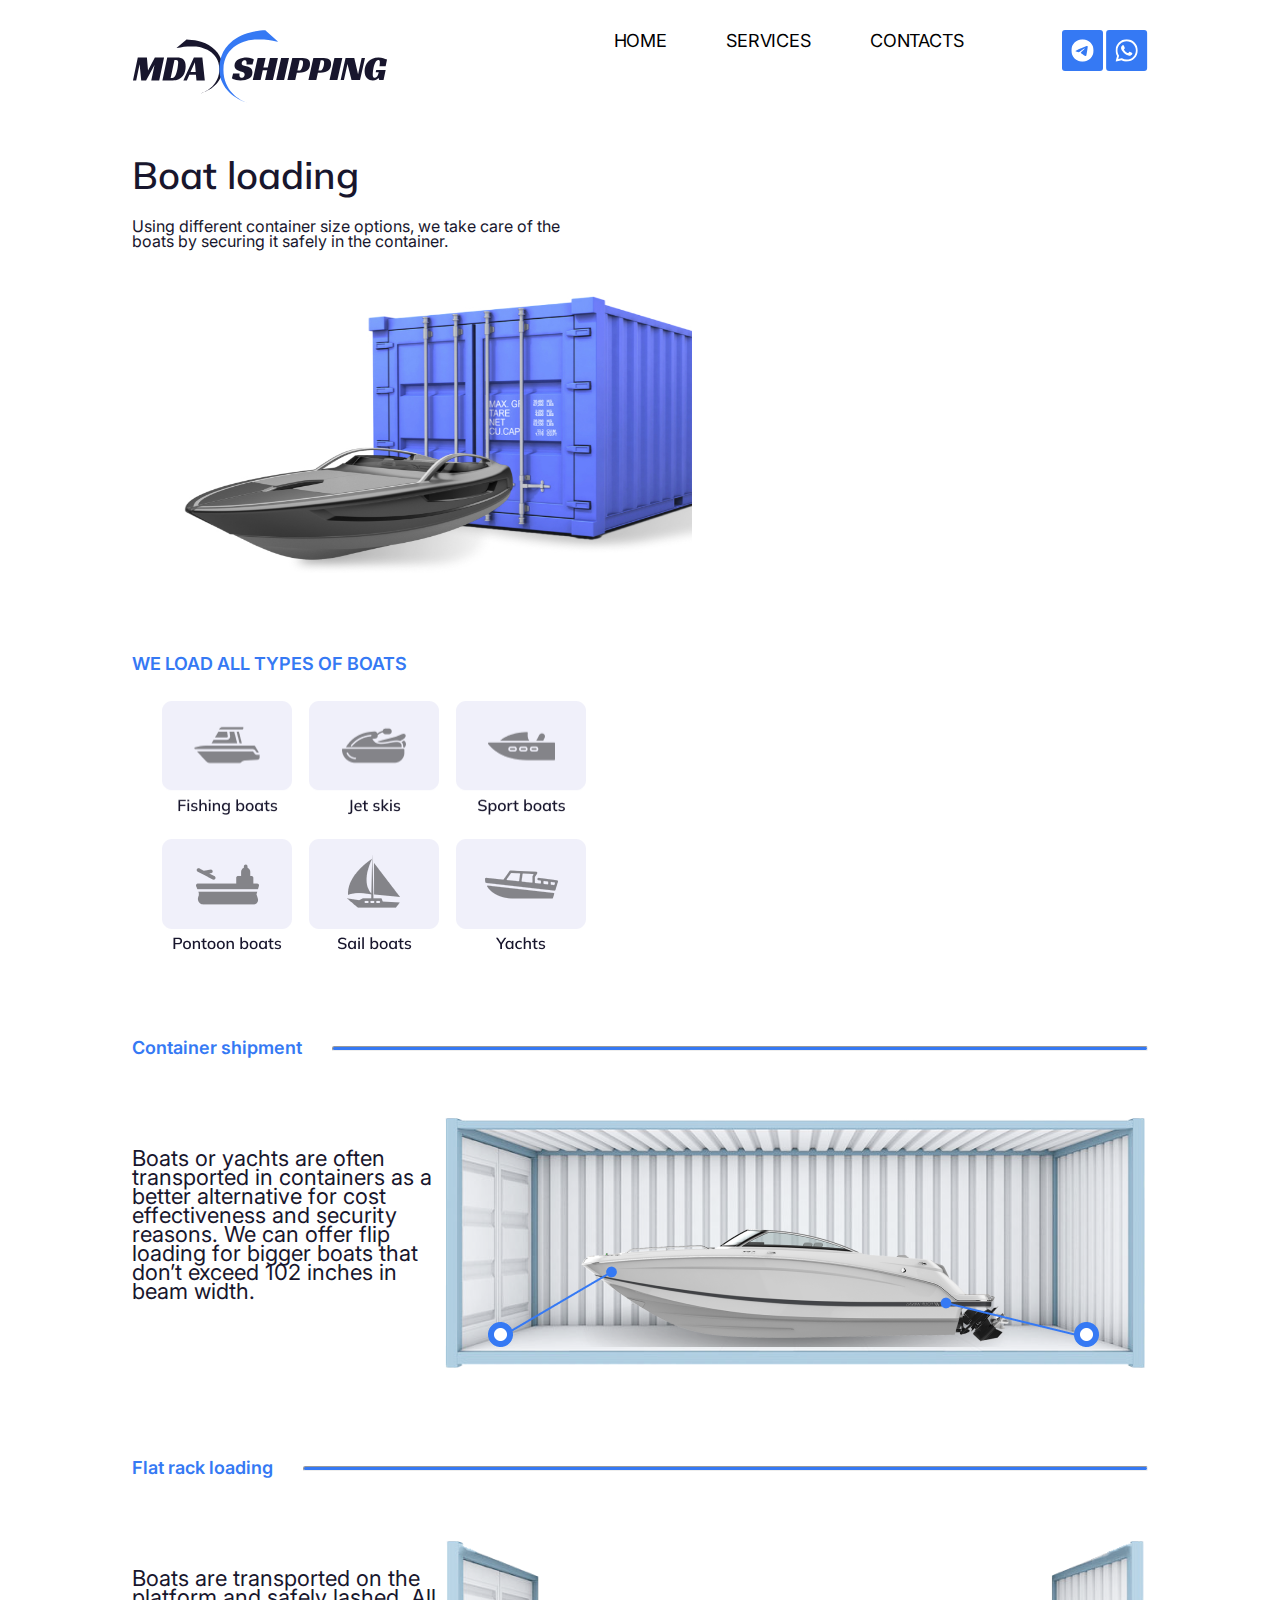
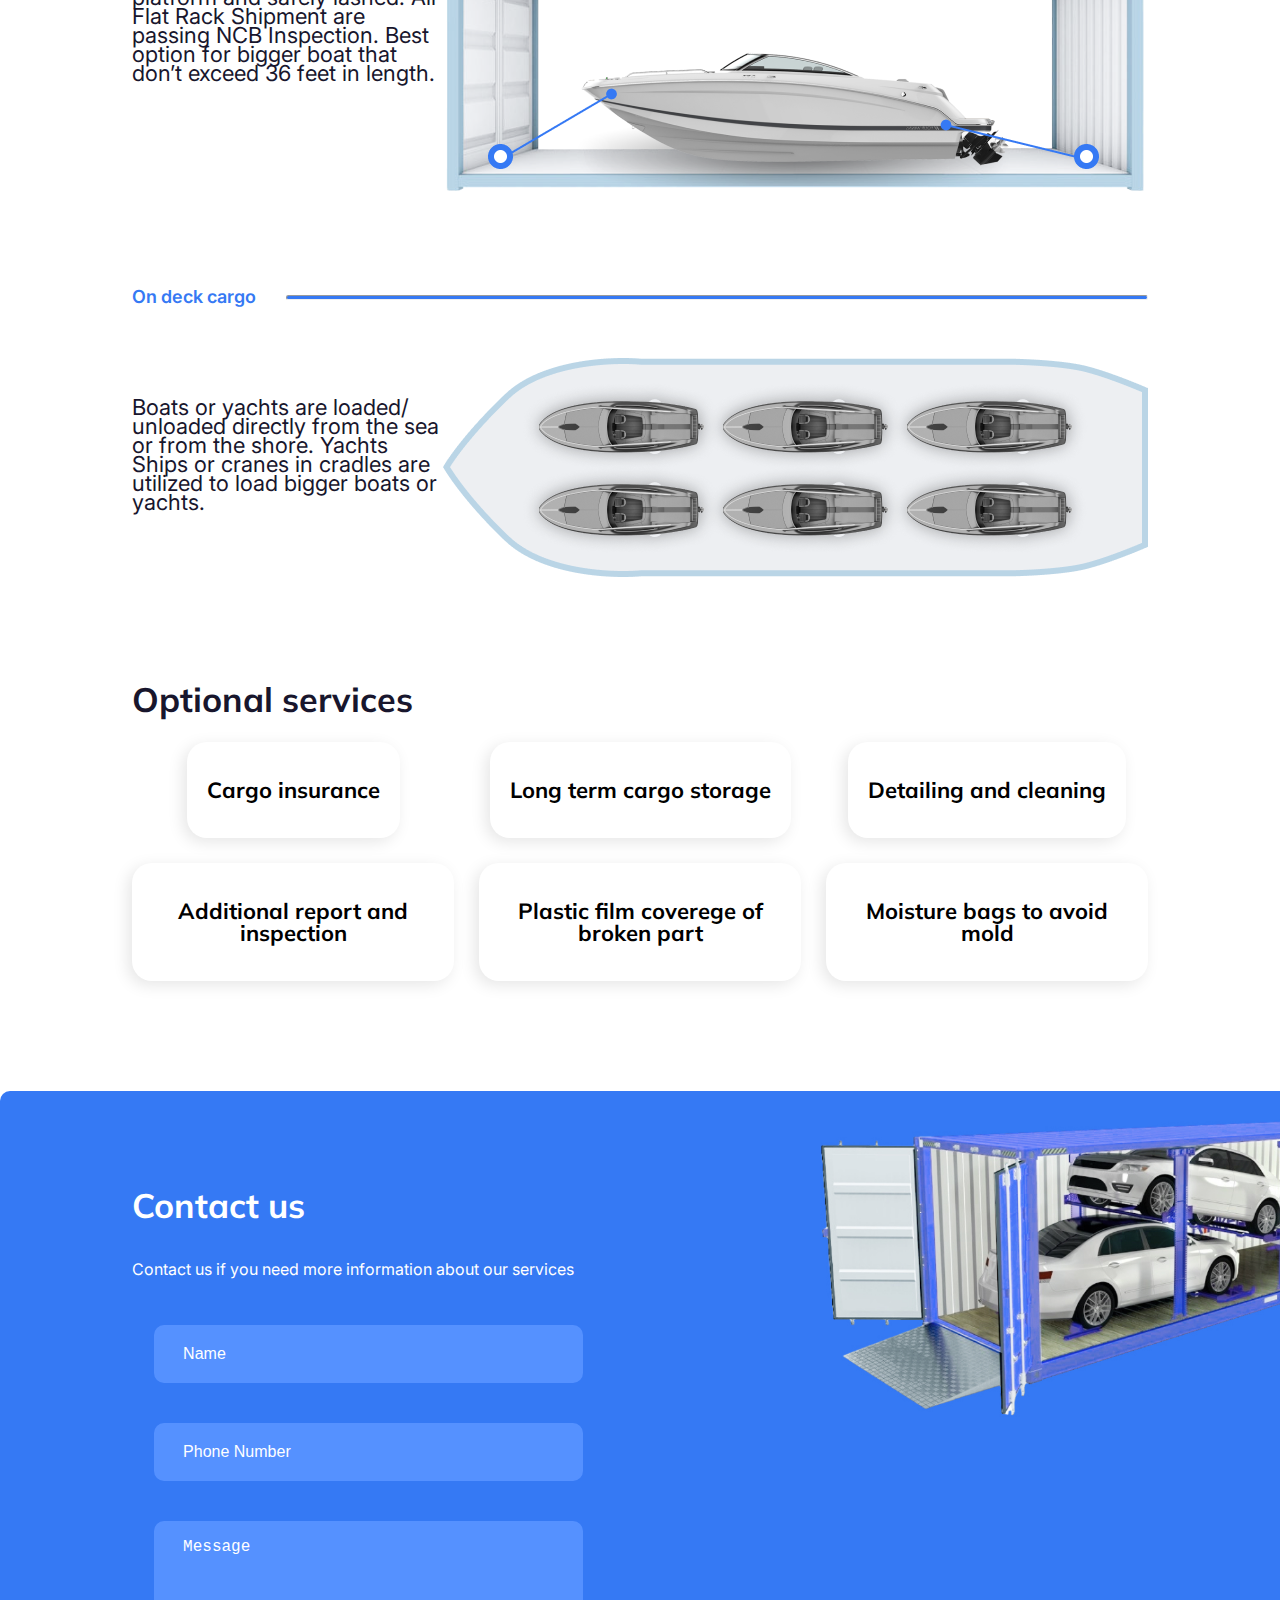
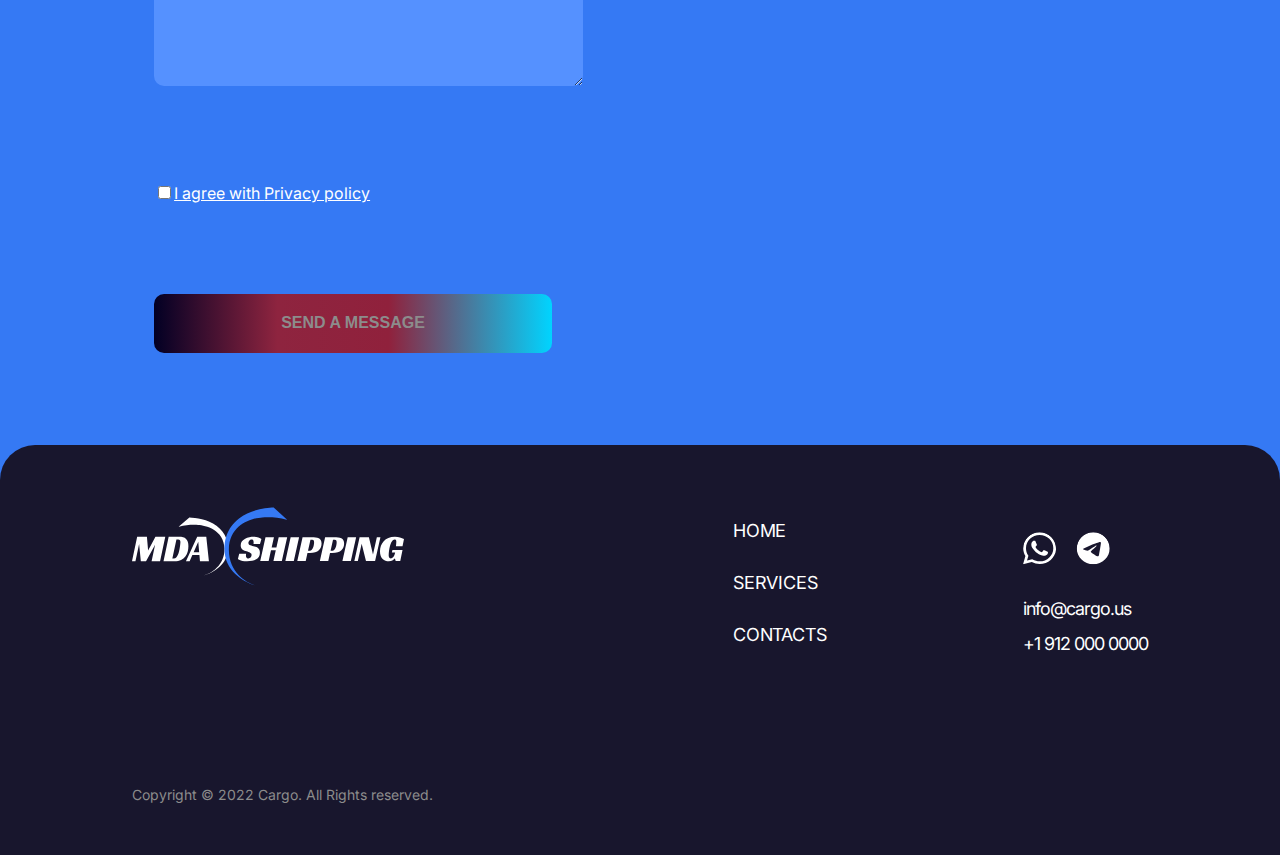
==== index.html @ 4580b0a4 "format added" ====
<!DOCTYPE html>
<html lang="en">
  <head>
    <meta charset="UTF-8" />
    <meta http-equiv="X-UA-Compatible" content="IE=edge" />
    <meta name="viewport" content="width=device-width, initial-scale=1.0" />
    <link rel="stylesheet" href="css/reseter.css" />
    <link rel="stylesheet" href="css/style.css" />
    <link rel="preconnect" href="https://fonts.googleapis.com" />
    <link rel="preconnect" href="https://fonts.gstatic.com" crossorigin />
    <link
      href="https://fonts.googleapis.com/css2?family=Inter:wght@400;500;700&family=Mulish:wght@600;700&display=swap"
      rel="stylesheet"
    />
    <title>Макет</title>
  </head>
  <body>
    <header class="headerclass">
      <div class="header-div-class">
        <a href="/"
          ><img src="/srs/Group 198.svg" alt="" width="256" height="73.44"
        /></a>
      </div>
      <button class="menu-btn-class">
        <img src="/srs/Group 109.svg" alt="Menu" />
      </button>
      <div class="hideme">
        <nav class="nav-class">
          <ul class="ul-menu-class">
            <li><a href="" class="menu2-class">HOME</a></li>
            <li><a href="" class="menu2-class">SERVICES</a></li>
            <li><a href="" class="menu2-class">CONTACTS</a></li>
          </ul>
        </nav>
      </div>
      <div class="hideme">
        <a href=""><img class="wsa" src="/srs/Group 8.svg" alt="WhatsUp" /></a>
        <a href=""
          ><img class="telega" src="/srs/Group 9.svg" alt="Telegramm"
        /></a>
      </div>
    </header>
    <main>
      <section class="firstsection">
        <div class="bload-section">
          <h1 class="shead-class">Boat loading</h1>
          <p class="intro-class">
            Using different container size options, we take care of the boats by
            securing it safely in the container.
          </p>
          <div class="loaddiv">
            <div>
              <img
                class="img-garage-boat"
                src="/srs/Group 46.jpg"
                alt=""
                width="560"
                height="336"
              />
            </div>
            <h2 class="load-class">WE LOAD ALL TYPES OF BOATS</h2>
            <div>
              <ul class="lib-class">
                <li class="button-class">
                  <img
                    src="/srs/Group 231.png"
                    alt=""
                    width="130"
                    height="114"
                  />
                </li>
                <li class="button-class">
                  <img
                    src="/srs/Group 232.png"
                    alt=""
                    width="130"
                    height="114"
                  />
                </li>
                <li class="button-class">
                  <img
                    src="/srs/Group 233.png"
                    alt=""
                    width="130"
                    height="114"
                  />
                </li>
                <li class="button-class">
                  <img
                    src="/srs/Group 234.png"
                    alt=""
                    width="130"
                    height="114"
                  />
                </li>
                <li class="button-class">
                  <img
                    src="/srs/Group 235.png"
                    alt=""
                    width="130"
                    height="114"
                  />
                </li>
                <li class="button-class">
                  <img
                    src="/srs/Group 236.png"
                    alt=""
                    width="130"
                    height="114"
                  />
                </li>
              </ul>
            </div>
          </div>
        </div>
      </section>
      <section>
        <div class="threediv">
          <h2 class="border">Container shipment</h2>
          <hr class="container-shipment__line" />
        </div>

        <div class="section-img-rightborder-class">
          <p class="description-class">
            Boats or yachts are often transported in containers as a better
            alternative for cost effectiveness and security reasons. We can
            offer flip loading for bigger boats that don’t exceed 102 inches in
            beam width.
          </p>
          <img
            class="threeimg"
            src="/srs/Group 170.png"
            alt=""
            width="705"
            height="265"
          />
        </div>
      </section>
      <section>
        <div class="threediv">
          <h2 class="border">Flat rack loading</h2>
          <hr class="container-shipment__line" />
        </div>
        <div class="section-img-rightborder-class">
          <p class="description-class">
            Boats are transported on the platform and safely lashed. All Flat
            Rack Shipment are passing NCB Inspection. Best option for bigger
            boat that don’t exceed 36 feet in length.
          </p>
          <img
            class="threeimg"
            src="/srs/Group 169.png"
            alt=""
            width="705"
            height="265"
          />
        </div>
      </section>
      <section>
        <div class="threediv">
          <h2 class="border">On deck cargo</h2>
          <hr class="container-shipment__line" />
        </div>
        <div class="section-img-rightborder-class">
          <p class="description-class">
            Boats or yachts are loaded/ unloaded directly from the sea or from
            the shore. Yachts Ships or cranes in cradles are utilized to load
            bigger boats or yachts.
          </p>
          <img
            class="threeimg"
            src="/srs/Group 49.png"
            alt=""
            width="705"
            height="265"
          />
        </div>
      </section>
      <section>
        <h2 class="opser-class">Optional services</h2>
        <ul class="ul-op-class">
          <li class="opserel-class"><a href="">Cargo insurance</a></li>
          <li class="opserel-class"><a href="">Long term cargo storage</a></li>
          <li class="opserel-class"><a href="">Detailing and cleaning</a></li>
          <li class="opserel-class">
            <a href="">Additional report and inspection</a>
          </li>
          <li class="opserel-class">
            <a href="">Plastic film coverege of broken part</a>
          </li>
          <li class="opserel-class">
            <a href="">Moisture bags to avoid mold</a>
          </li>
        </ul>
      </section>
      <section class="pre-footer-section-class">
        <div class="prefooter-div">
          <div class="prefooter2div">
            <h2 class="contact-class">Contact us</h2>
            <p class="contacttext2-class">
              Contact us if you need more information about our services
            </p>
            <form class="formclass" action="">
              <label class="labelclass"
                ><input
                  class="contacttext-class"
                  type="text"
                  placeholder="Name"
              /></label>
              <label class="labelclass"
                ><input
                  type="text"
                  placeholder="Phone Number"
                  class="contacttext-class"
              /></label>
              <label class="labelclass">
                <textarea
                  cols="30"
                  rows="10"
                  placeholder="Message"
                  class="contacttext-class"
                ></textarea>
              </label>
              <label class="labelclass, contacttextpolicy-class"
                ><input type="checkbox" />I agree with
                <a href="">Privacy policy</a></label
              >
              <button class="labelclass, send-class">SEND A MESSAGE</button>
            </form>
          </div>

          <img
            class="img-prefooter"
            src="/srs/IQAAAgGv7eA-19201 4.jpg"
            alt=""
            width="785"
            height="520"
          />
        </div>
      </section>
    </main>
    <footer class="footer-background-class">
      <div class="footer-content">
        <a href=""
          ><img
            class="class-menu-footer"
            src="/srs/Group 201.svg"
            alt="MDA SHIPPING"
        /></a>
        <div class="footer-subcontent">
          <nav class="nav-footer">
            <ul>
              <li class="li-footer-class">
                <a href="" class="menu-class">HOME</a>
              </li>
              <li class="li-footer-class">
                <a href="" class="menu-class">SERVICES</a>
              </li>
              <li class="li-footer-class">
                <a href="" class="menu-class">CONTACTS</a>
              </li>
            </ul>
          </nav>
          <div class="footer-social">
            <ul class="ul1-footer-class">
              <li>
                <a href=""
                  ><img src="/srs/whatsapp (3) 3.svg" alt="WhatsUp"
                /></a>
              </li>
              <li class="li-social">
                <a href=""
                  ><img src="/srs/telegram (2) 3.svg" alt="Telegramm"
                /></a>
              </li>
            </ul>

            <ul>
              <li class="li2-footer-class">
                <a href="" class="footer-text-class">info@cargo.us</a>
              </li>
              <li><a href="" class="footer-text-class">+1 912 000 0000</a></li>
            </ul>
          </div>
        </div>
      </div>
      <p class="copyright-class">
        Copyright © 2022 Cargo. All Rights reserved.
      </p>
    </footer>
  </body>
</html>
<!-- style=""  различные св-ва (например цвет) <style> </style>, подключение ресурса <link rel="" href"style.css"-->
---- css/reseter.css ----
html, body, div, span, applet, object, iframe,
h1, h2, h3, h4, h5, h6, p, blockquote, pre,
a, abbr, acronym, address, big, cite, code,
del, dfn, em, img, ins, kbd, q, s, samp,
small, strike, strong, sub, sup, tt, var,
b, u, i, center,
dl, dt, dd, ol, ul, li,
fieldset, form, label, legend,
table, caption, tbody, tfoot, thead, tr, th, td,
article, aside, canvas, details, embed, 
figure, figcaption, footer, header, hgroup, 
menu, nav, output, ruby, section, summary,
time, mark, audio, video {
	margin: 0;
	padding: 0;
	border: 0;
	font-size: 100%;
	font: inherit;
	vertical-align: baseline;
}
/* HTML5 display-role reset for older browsers */
article, aside, details, figcaption, figure, 
footer, header, hgroup, menu, nav, section {
	display: block;
}
body {
	line-height: 1;
}
ol, ul {
	list-style: none;
}
blockquote, q {
	quotes: none;
}
blockquote:before, blockquote:after,
q:before, q:after {
	content: '';
	content: none;
}
table {
	border-collapse: collapse;
	border-spacing: 0;
}
---- css/style.css ----
:root {
    font-size: 62.5%;
    font-family: 'Inter', sans-serif;
    --primary-color: #18162D;
    --secondary-color: #3579F4;
    --prefooter-color: #5591FF;
    --first-text-color: rgba(24, 22, 45, 0.9);
    --service-color: #000000;
    --copyright-color: rgba(255, 255, 255, 0.4);
    --footer-color: #FFFFFF;
    --message-color: #8C8C8C;
}

.loaddiv{
    display: grid;
}

.hideme{
    display: none;
}

.menu-btn-class{
    background-color: var(--footer-color);
    border: 0;
}

.labelclass{
    width: 90%;
    display: flex;
    flex-flow: column nowrap;
    justify-content: flex-start;
    align-items: flex-start;
    }

.wsa{
    display: none;
}

.telega{
    display:none;
}



hr{
    display:none;
    margin-top: 9.206rem;
}

p{
    max-width: 44.5rem;
}

section{
    padding-left: 2.7rem;
    padding-right: 2.7rem;
    max-width: 1440px;
}

header{
    padding-left: 2.7rem;
    padding-right: 2.7rem;
    margin-top: 3rem;
    max-width: 1440px;
}

footer{
    padding-left: 2.7rem;
    padding-right: 2.7rem;
}

section{
    overflow: hidden;
}

h1{
    padding-left: 2.7rem;
    padding-right: 2.7rem;
}

.headerclass{
    display: flex;
    justify-content: space-between;
}



textarea{
    border-radius: 1rem;
    margin-bottom: 2.5rem;
    
}

input{
    border: 0;
    border-radius: 1rem;
    margin-top: 4.956rem;
    margin-bottom: 1.5rem;
}

h2 {
    
    font-weight: 600;
    font-size: 1.8rem;
    line-height: 2.5rem;
    color:var(--secondary-color);
    margin-bottom: 2.5rem;
}

li {
    list-style-type: none;
    
  }

a{
    color: inherit;
    text-decoration: none;
}

.firstsection{
    display: flex;
}

.ul1-footer-class{
    display: flex;
    flex-flow: row nowrap;
    margin-top: 8.7rem;
    margin-bottom: 3.4rem;
}



.li-footer-class{
    padding-bottom: 3rem;
}

.in-put::placeholder {color: var(--footer-color);}

.description-class {
    font-weight: 400;
    font-size: 2.2rem;
    line-height: 1.9rem;
    color: var(--primary-color);
    margin-top: 3.95rem;
    margin-bottom: 4rem;
}

.intro-class {
    font-weight: 400;
    font-size: 1.6rem;
    line-height: 1.5rem;
    color: var(--primary-color);
    margin-bottom: 1.5rem;
    margin-top: 2.5rem;
    box-sizing: border-box;
}



.shead-class{
    font-family: 'Mulish', sans-serif;
    font-size: 3.8rem;
    font-weight: 600;
    color: var(--primary-color);
    margin-top: 5.2rem;
    padding-left: 0rem;
}

.bload-section{
    display: flex;
    margin-right: 3rem;
    flex-direction: column;
    max-width: 450px;
}

.menu-class{
    
    font-weight: 400;
    font-size: 1.8rem;
    line-height: 2.2rem;
    letter-spacing: -0.01em;
    text-transform: uppercase;
    color:var(--footer-color);
}

.menu-footer-class{
    
    font-weight: 400;
    font-size: 1.8rem;
    line-height: 2.2rem;
    letter-spacing: -0.01em;
    text-transform: uppercase;
    color: var(--footer-color);
}

.info-class{
    
}


.lib-class{
    padding-left: 2.7rem;
    display: grid;
    grid-template-columns: repeat(1, 1fr);
    max-width: 43rem;
    row-gap: 2.3rem;
    column-gap: 0.954rem;
}

.button-class{

}

.opser-class{
        font-family: 'Mulish', sans-serif;
        font-weight: 700;
        font-size: 3.4rem;
        color: var(--primary-color);
        text-decoration: none;
        margin-top: 10.96rem;
        margin-bottom: 3rem;
}

.opserel-class{
    font-family: 'Mulish', sans-serif;
    font-weight: 700;
    line-height: 2.2rem;
    font-size: 2.2rem;
    color: var(--service-color);
    border-radius: 20px;
    text-align: center;
    box-shadow: -4px 4px 16px rgb(0 0 0 / 10%);
    padding: 3.7rem 2rem;
    max-width: 300px;
}

.contact-class{
    padding-top: 10.2rem;
    padding-bottom: 2rem;
    font-family: 'Mulish', sans-serif;
    font-weight: 700;
    font-size: 3.4rem;
    color: var(--footer-color);
    
}

.contacttext-class::placeholder {
    font-weight: 400;
    font-size: 1.6rem;
    line-height: 1.25rem;
    color: var(--footer-color);
    background-color: var(--prefooter-color);
}


.contacttext-class {
    width:100%;
    border:0;
    padding-top: 2rem;
    padding-bottom: 2rem;
    padding-left: 2.9rem;
    font-weight: 400;
    font-size: 1.6rem;
    line-height: 1.25rem;
    color: var(--footer-color);
    background-color: var(--prefooter-color);
    margin-top: 1.5rem;
    margin-bottom: 1.5rem;
}

.contacttext2-class {
    width:100%;
    padding-bottom: 3.5rem;
    font-weight: 400;
    font-size: 1.6rem;
    line-height: 1.25rem;
    color: var(--footer-color);
    background-color: var(--secondary-color);
}




.in-put::placeholder {
    color: var(--footer-color);
  }

.send-class{
    margin-top: 3.5rem;
    margin-bottom: 2rem;
    padding-top: 2rem;
    padding-bottom: 2.1rem;
    padding-left: 8.9rem;
    padding-right: 8.9rem;
    border-radius: 1rem;
    background-color: var(--footer-color);
    font-weight: 700;
    font-size: 1.6rem;
    background: linear-gradient(90deg, rgba(2,0,36,1) 0%, rgba(142,36,63,1) 31%, rgba(144,33,60,1) 59%, rgba(0,212,255,1) 100%);

    color: var(--message-color);
    text-transform: uppercase;
    border:0;
}

.pre-footer-section-class{
    
    margin-bottom: -6.2rem;
    background-color: var(--secondary-color);
    border-radius: 10px;
    
}

.footer-text-class{
    text-align: center;
    font-weight: 400;
    font-size: 1.8rem;
    letter-spacing: -0.1rem;
    color:var(--footer-color);
}

.footer-background-class{
    background-color: var(--primary-color);
    border-radius: 3.5rem 3.5rem 0rem 0rem;
}

.copyright-class{
    font-weight: 400;
    font-size: 1.4rem;
    color: var(--message-color);
    padding-top: 11.2rem;
    padding-bottom: 5.3rem;
}

.contacttextpolicy-class{
    margin-top: 2.5rem;
    margin-bottom: 3.5rem;
    font-weight: 400;
    font-size: 1.6rem;
    line-height: 1.25rem;
    text-decoration: underline;
    color: var(--footer-color);
    background-color: var(--secondary-color);
}

.border{
    border-bottom: 0.3rem solid var(--secondary-color);
    padding-bottom: 2.45rem;
    margin-top: 8.09rem;
}



.class-menu-footer{
    padding-top: 6.2rem;
    margin-bottom: 6.4rem;
}

.li2-footer-class{
    padding-bottom: 1.7rem;
}

.load-class{
    margin-top: 4.96rem;
}

.nav-class{
    display: none;
}


.ul-op-class{
    display: grid;
    grid-template-columns: repeat(1, 1fr);
    flex-wrap: wrap;
    justify-items: center;
    gap: 2.5rem;
    margin-bottom: 11rem;
}

.threeimg{
    width:100%;
    height: 100%;
    max-width: 705px;
    max-height: 273px;
}

.img-prefooter{
    margin-bottom: 6rem;
    width: 100%;
    height: 100%;
    max-width: 705px;
    max-height: 520px;
}
.formclass{
    display: flex;
    flex-direction: column;
    align-content: center;
    flex-wrap: wrap;
    gap: 1rem;
}

@media (min-width: 425px){
    .lib-class{
        padding-left: 2.7rem;
        display: grid;
        grid-template-columns: repeat(2, 1fr);
        max-width: 43rem;
        row-gap: 2.3rem;
        column-gap: 0.954rem;
    }
}

@media (min-width: 768px){
    .lib-class{
        padding-left: 2.7rem;
        display: grid;
        grid-template-columns: repeat(3, 1fr);
        justify-items: center;
        max-width: 43rem;
        row-gap: 2.3rem;
        column-gap: 0.954rem;
    }

    .ul-op-class{
        display: grid;
        grid-template-columns: repeat(2, 1fr);
        justify-items: center;
        flex-wrap: wrap;
        gap: 1.5rem;
        margin-bottom: 11rem;
    }
}


@media (min-width: 1024px){

    .hideme{
        display: block;
    }

    section{
        padding-left: 13.2rem;
        padding-right: 13.2rem;
    }
    
    header{
        padding-left: 13.2rem;
        padding-right: 13.2rem;
    }
    
    footer{
        padding-left: 13.2rem;
        padding-right: 13.2rem;
    }
    
    h1{
        padding-left: 13.2rem;
        padding-right: 13.2rem;
    }

    p{
        max-width: 44.5rem;
    }

    nav{
        margin-left: 8.5rem;
    }

    .formclass{
        display: flex;
        flex-direction: column;
        align-content: center;
        flex-wrap: wrap;
        gap: 1rem;
    }

    .img-prefooter{
        position: absolute;
        right: 0;
    }

    .wsa{
        display: inline;
    }
    
    .telega{
        display: inline;
    }

.border{
    border-bottom: 0rem;
    margin-right: 3rem;
}

.threediv{
    display: flex;
        flex-wrap: row nowrap;
        justify-content: flex-start;
        align-items:flex-start;
}
    .section-img-rightborder-class{
        display: flex;
        flex-wrap: row nowrap;
        justify-content: space-between;
        align-items:flex-start;
    }


    .headerclass{
        display: flex;
        justify-content: space-between;
    }
    
    .menu-btn-class{
        display: none;
    }

    .menu2-btn-class{
        display: none;
    }

    .nav-class{
        display: flex;
        justify-content: space-between;
    }


    .menu2-class{
    font-weight: 400;
    font-size: 1.8rem;
    line-height: 2.2rem;
    letter-spacing: -0.01em;
    text-transform: uppercase;
    }

    .ul-menu-class{
        display:flex;
        margin-left: 4.2rem;
        min-width: 350px;
        justify-content: space-between;
    }

    .header-div-class{
        display:flex;
        justify-content: space-between;
    }

    .ul-op-class{
        display: grid;
        grid-template-columns: repeat(3, 1fr);
        flex-wrap: wrap;
        justify-items: center;
        gap: 2.5rem;
        margin-bottom: 11rem;
    }

    .container-shipment__line {
        display: block;
        height: 3px;
        flex-grow: 1;
        background-color: var(--secondary-color);
        margin-top: 9.206rem;
        border-radius: 20px;
    }
    
    .footer-content{
        display: flex;
        flex-flow: row nowrap;
        justify-content: space-between;
    }

    .footer-subcontent{
        display: flex;
        flex-flow: row nowrap;
        justify-content: space-between;
        min-width: 500px;
    }

    .li-social{
        margin-left:2rem ;
    }

    .footer-social{
        margin-left: 3rem;
    }
    
    .nav-footer{
        margin-top: 7.5rem;
    }

    .prefooter-div{
        display: flex;
        flex-flow: nowrap;
        padding-bottom: 13.4rem;
    }

    .noimage-prefooter{
        margin-right: 4rem;
    }

    .labelclass{
    display: flex;
    flex-flow: column nowrap;
    justify-content: flex-start;
    align-items: flex-start;
    }

    .img-prefooter {
        margin-bottom: 6rem;
        height: auto;
        max-width: 500px;
    }

}




@media (min-width: 1440px){


    .img-garage-boat{
        position:absolute;
        right: 0;
    }

    

    section{
        padding-left: 13.2rem;
        padding-right: 13.2rem;
    }
    
    header{
        padding-left: 13.2rem;
        padding-right: 13.2rem;
    }
    
    footer{
        padding-left: 13.2rem;
        padding-right: 13.2rem;
    }
    
    h1{
        padding-left: 13.2rem;
        padding-right: 13.2rem;
    }

    p{
        max-width: 44.5rem;
    }

    nav{
        margin-left: 8.5rem;
    }

.border{
    border-bottom: 0rem;
    margin-right: 3rem;
}

.threediv{
    display: flex;
        flex-wrap: row nowrap;
        justify-content: flex-start;
        align-items:flex-start;
}
    .section-img-rightborder-class{
        display: flex;
        flex-wrap: row nowrap;
        justify-content: space-between;
        align-items:flex-start;
    }


    .headerclass{
        display: flex;
        justify-content: space-between;
    }
    
    .img-prefooter {
        margin-bottom: 6rem;
        width: 100%;
        height: 100%;
        max-width: 705px;
        max-height: 520px;
    }

    .menu-btn-class{
        display: none;
    }

    .menu2-btn-class{
        display: none;
    }

    .nav-class{
        display: flex;
        justify-content: space-between;
    }

    .ul-op-class{
        display: flex;
        gap: 2.5rem;
    }

    .menu2-class{
    font-weight: 400;
    font-size: 1.8rem;
    line-height: 2.2rem;
    letter-spacing: -0.01em;
    text-transform: uppercase;
    }

    .ul-menu-class{
        display:flex;
        margin-left: 4.2rem;
        min-width: 350px;
        justify-content: space-between;
    }

    .header-div-class{
        display:flex;
        justify-content: space-between;
    }

    .ul-op-class{
        display: grid;
        grid-template-columns: repeat(3, 1fr);
        justify-items: center;
        flex-wrap: wrap;
        gap: 2.5rem;
        margin-bottom: 11rem;
        max-width: 1200px;
    }

    .container-shipment__line {
        display: block;
        height: 3px;
        flex-grow: 1;
        background-color: var(--secondary-color);
        margin-top: 9.206rem;
        border-radius: 20px;
    }
    
    .footer-content{
        display: flex;
        flex-flow: row nowrap;
        justify-content: space-between;
    }

    .footer-subcontent{
        display: flex;
        flex-flow: row nowrap;
        justify-content: space-between;
        min-width: 500px;
    }

    .li-social{
        margin-left:2rem ;
    }

    .footer-social{
        margin-left: 3rem;
    }
    
    .nav-footer{
        margin-top: 7.5rem;
    }

    .prefooter-div{
        display: flex;
        flex-flow: nowrap;
        padding-bottom: 13.4rem;
    }

    .noimage-prefooter{
        margin-right: 4rem;
    }

    .labelclass{
    display: flex;
    flex-flow: column nowrap;
    justify-content: flex-start;
    align-items: flex-start;
    }

}


@media (min-width: 1380px){

    .img-garage-boat{
        position:absolute;
        right: 0;
    }

    section{
        padding-left: 13.2rem;
        padding-right: 13.2rem;
    }
    
    header{
        padding-left: 13.2rem;
        padding-right: 13.2rem;
    }
    
    footer{
        padding-left: 13.2rem;
        padding-right: 13.2rem;
    }
    
    h1{
        padding-left: 13.2rem;
        padding-right: 13.2rem;
    }

    p{
        max-width: 44.5rem;
    }

    nav{
        margin-left: 8.5rem;
    }

.border{
    border-bottom: 0rem;
    margin-right: 3rem;
}

.threediv{
    display: flex;
        flex-wrap: row nowrap;
        justify-content: flex-start;
        align-items:flex-start;
}
    .section-img-rightborder-class{
        display: flex;
        flex-wrap: row nowrap;
        justify-content: space-between;
        align-items:flex-start;
    }


    .headerclass{
        display: flex;
        justify-content: space-between;
    }
    
    .img-prefooter{
        position: absolute;
        right: 0;
        margin-bottom: 4.3rem;
    }

    .menu-btn-class{
        display: none;
    }

    .menu2-btn-class{
        display: none;
    }

    .nav-class{
        display: flex;
        justify-content: space-between;
    }

    .ul-op-class{
        display: flex;
        gap: 2.5rem;
    }

    .menu2-class{
    font-weight: 400;
    font-size: 1.8rem;
    line-height: 2.2rem;
    letter-spacing: -0.01em;
    text-transform: uppercase;
    }

    .ul-menu-class{
        display:flex;
        margin-left: 4.2rem;
        min-width: 350px;
        justify-content: space-between;
    }

    .header-div-class{
        display:flex;
        justify-content: space-between;
    }

    .ul-op-class{
        display: grid;
        grid-template-columns: repeat(3, 1fr);
        justify-items: center;
        flex-wrap: wrap;
        gap: 2.5rem;
        margin-bottom: 11rem;
        max-width: 1200px;
    }

    .container-shipment__line {
        display: block;
        height: 3px;
        flex-grow: 1;
        background-color: var(--secondary-color);
        margin-top: 9.206rem;
        border-radius: 20px;
    }
    
    .footer-content{
        display: flex;
        flex-flow: row nowrap;
        justify-content: space-between;
    }

    .footer-subcontent{
        display: flex;
        flex-flow: row nowrap;
        justify-content: space-between;
        min-width: 500px;
    }

    .li-social{
        margin-left:2rem ;
    }

    .footer-social{
        margin-left: 3rem;
    }
    
    .nav-footer{
        margin-top: 7.5rem;
    }

    .prefooter-div{
        display: flex;
        flex-flow: nowrap;
        padding-bottom: 13.4rem;
    }

    .noimage-prefooter{
        margin-right: 4rem;
    }

    .labelclass{
    display: flex;
    flex-flow: column nowrap;
    justify-content: flex-start;
    align-items: flex-start;
    }

}
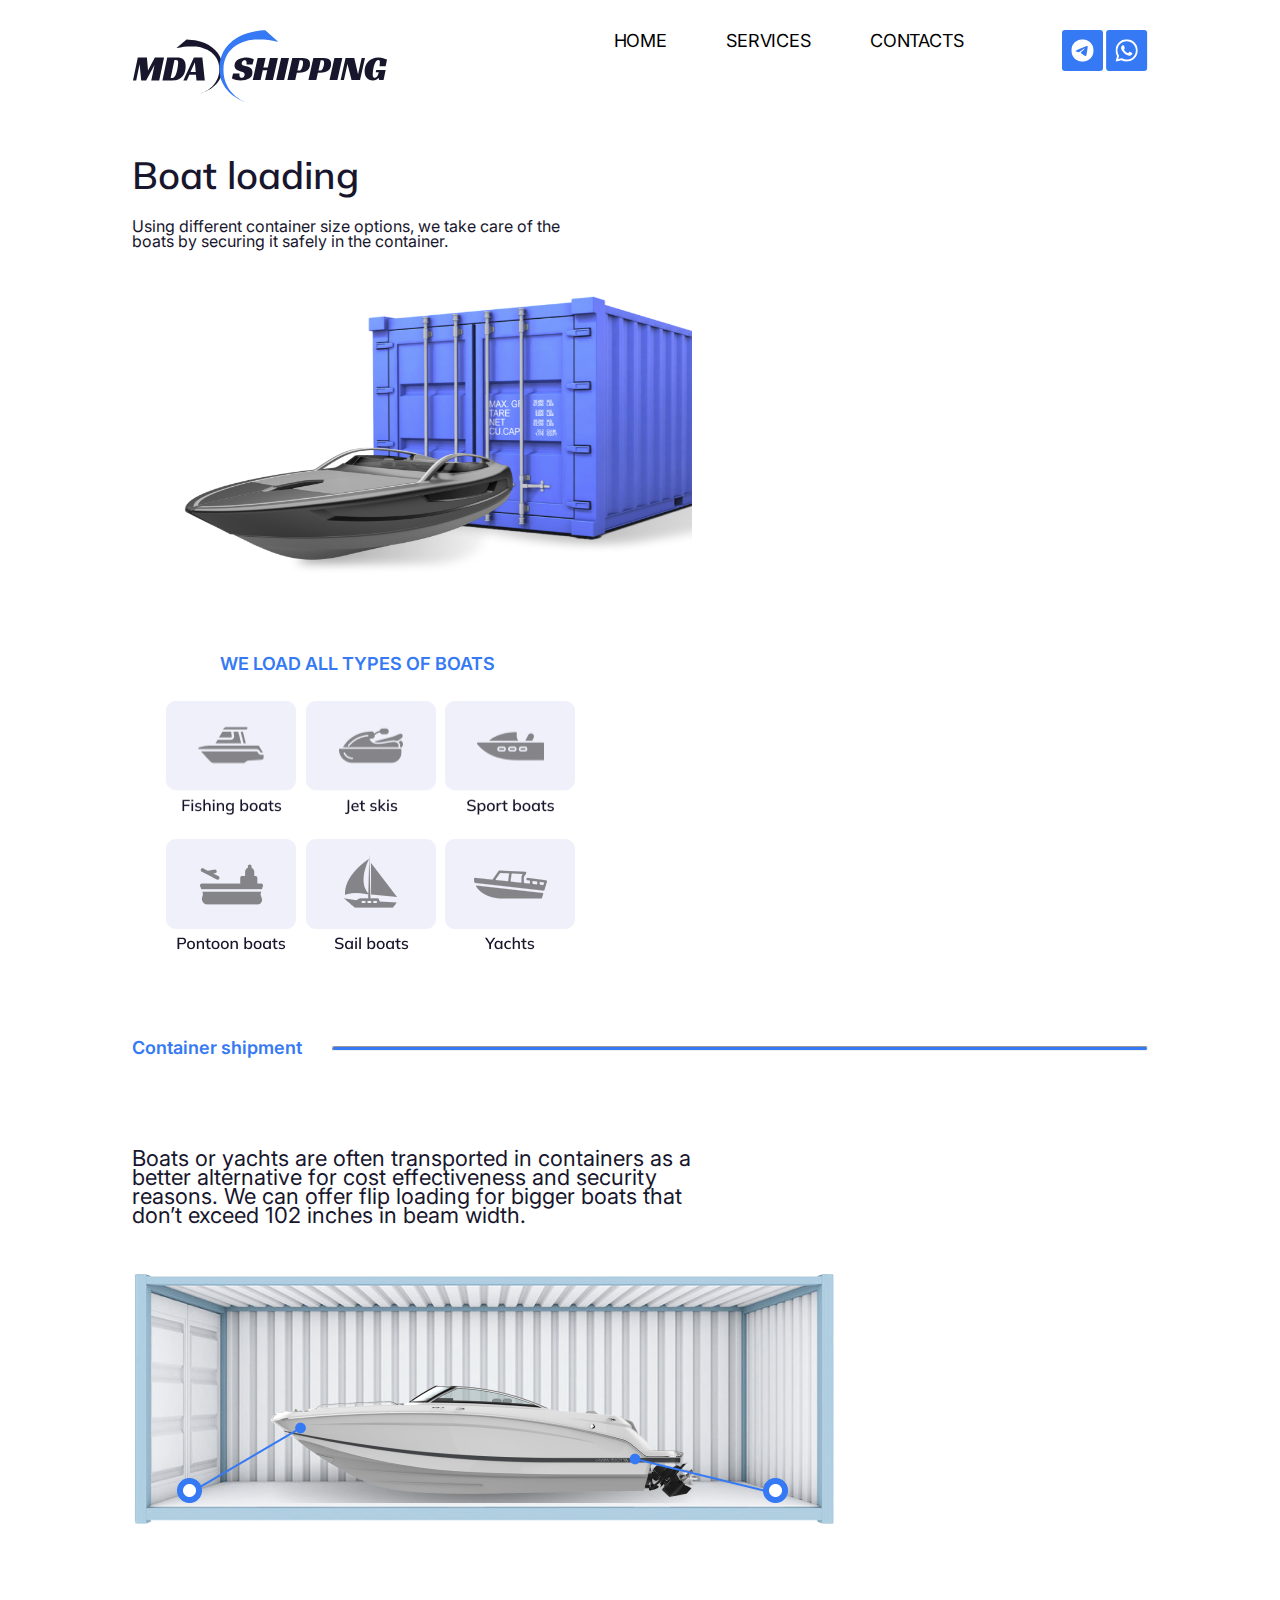
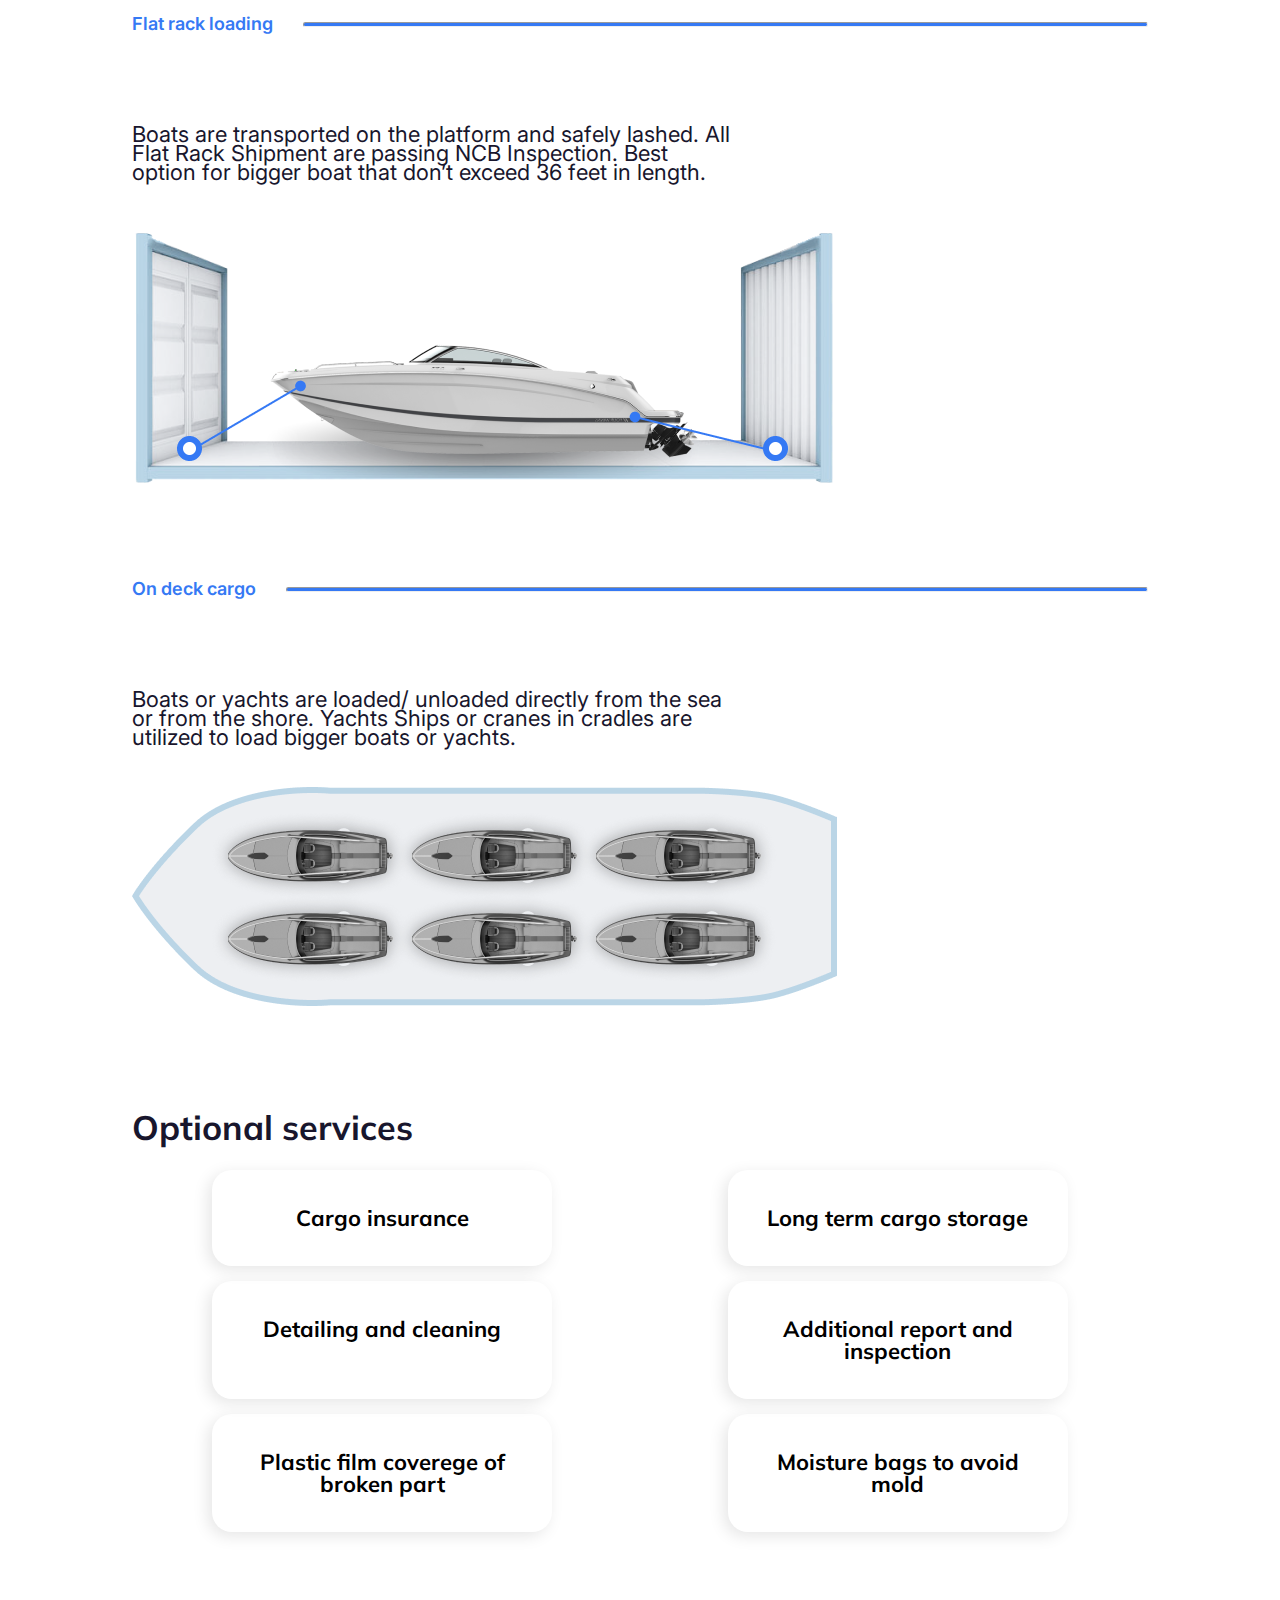
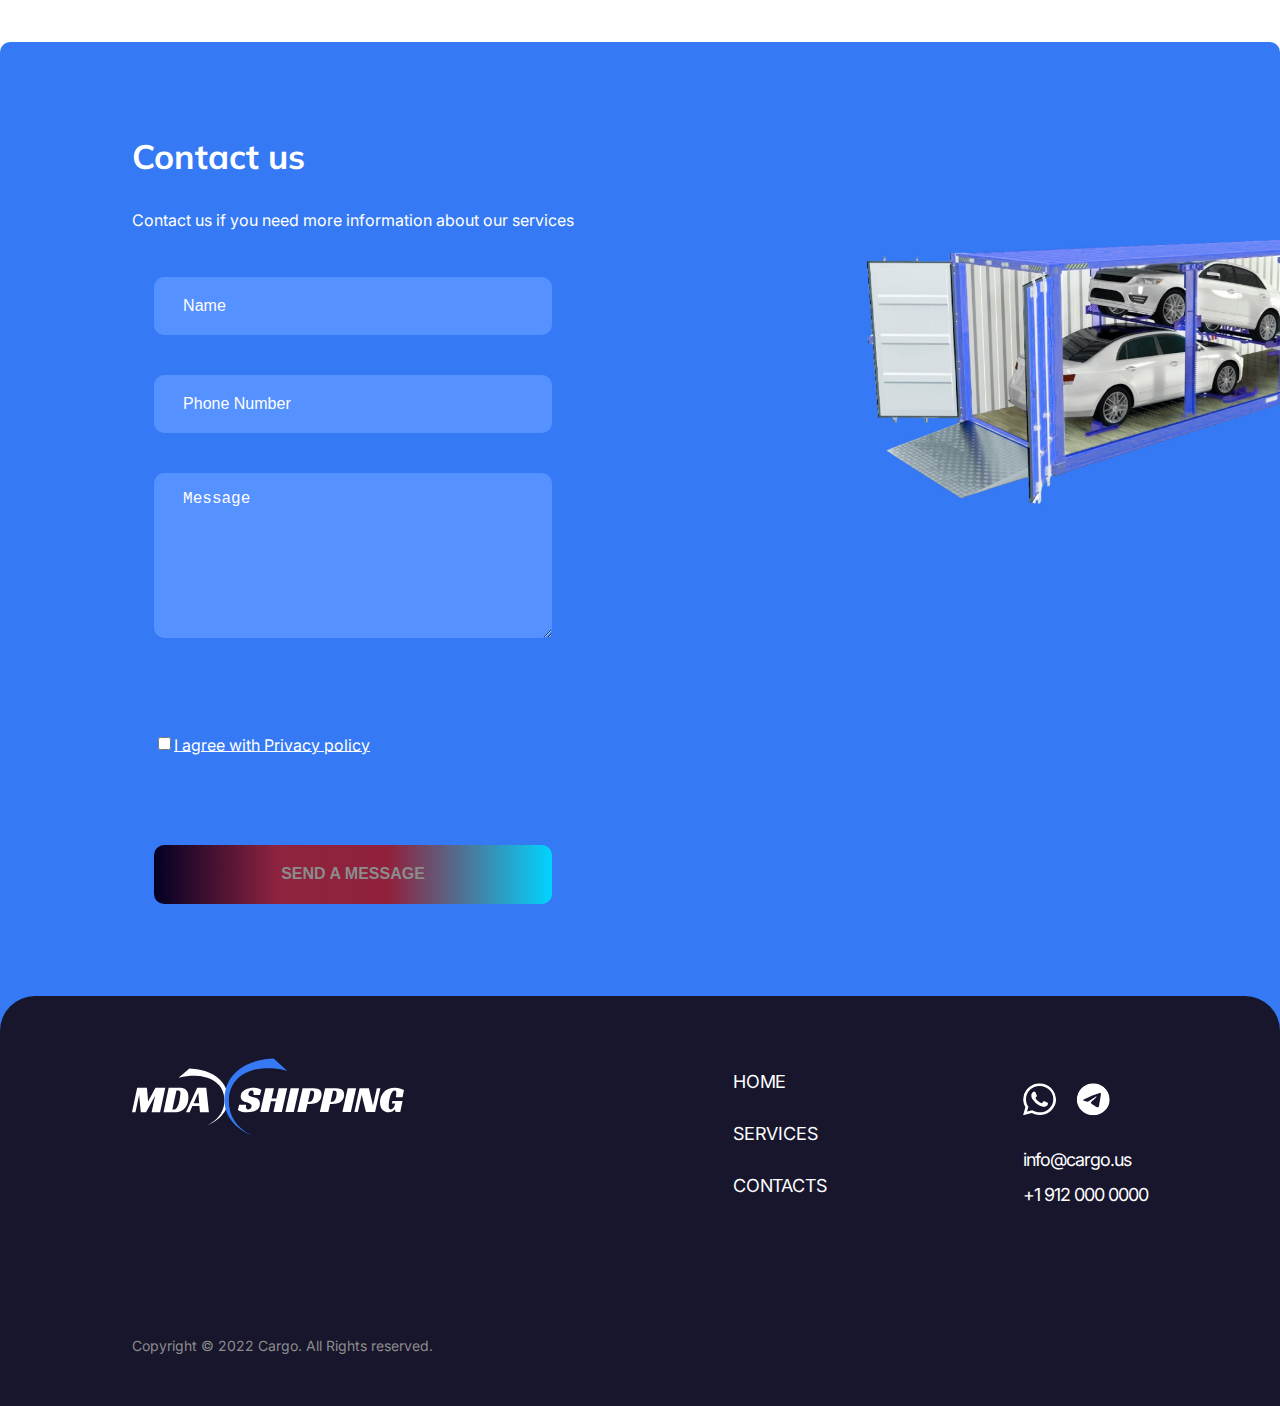
==== commit f5ebd514: "overflow fixed" ====
--- a/index.html
+++ b/index.html
@@ -48,16 +48,16 @@
             Using different container size options, we take care of the boats by
             securing it safely in the container.
           </p>
+          <div>
+            <img
+              class="img-garage-boat"
+              src="/srs/Group 46.jpg"
+              alt=""
+              width="560"
+              height="336"
+            />
+          </div>
           <div class="loaddiv">
-            <div>
-              <img
-                class="img-garage-boat"
-                src="/srs/Group 46.jpg"
-                alt=""
-                width="560"
-                height="336"
-              />
-            </div>
             <h2 class="load-class">WE LOAD ALL TYPES OF BOATS</h2>
             <div>
               <ul class="lib-class">
--- a/css/style.css
+++ b/css/style.css
@@ -13,6 +13,7 @@
 
 .loaddiv{
     display: grid;
+    justify-items: center;
 }
 
 .hideme{
@@ -48,7 +49,7 @@
 }
 
 p{
-    max-width: 44.5rem;
+    max-width: 60rem;
 }
 
 section{
@@ -171,6 +172,7 @@
     margin-right: 3rem;
     flex-direction: column;
     max-width: 450px;
+    width: 100%;
 }
 
 .menu-class{
@@ -205,6 +207,7 @@
     max-width: 43rem;
     row-gap: 2.3rem;
     column-gap: 0.954rem;
+    
 }
 
 .button-class{
@@ -232,6 +235,7 @@
     box-shadow: -4px 4px 16px rgb(0 0 0 / 10%);
     padding: 3.7rem 2rem;
     max-width: 300px;
+    width: 100%;
 }
 
 .contact-class{
@@ -266,6 +270,7 @@
     background-color: var(--prefooter-color);
     margin-top: 1.5rem;
     margin-bottom: 1.5rem;
+    box-sizing: border-box;
 }
 
 .contacttext2-class {
@@ -308,7 +313,7 @@
     margin-bottom: -6.2rem;
     background-color: var(--secondary-color);
     border-radius: 10px;
-    
+    max-width: 100%;
 }
 
 .footer-text-class{
@@ -386,11 +391,12 @@
 }
 
 .img-prefooter{
-    margin-bottom: 6rem;
+    margin-bottom: 7rem;
     width: 100%;
     height: 100%;
     max-width: 705px;
     max-height: 520px;
+    margin-top: 13.8rem;
 }
 .formclass{
     display: flex;
@@ -460,7 +466,7 @@
     }
 
     p{
-        max-width: 44.5rem;
+        max-width: 60rem;
     }
 
     nav{
@@ -475,10 +481,7 @@
         gap: 1rem;
     }
 
-    .img-prefooter{
-        position: absolute;
-        right: 0;
-    }
+
 
     .wsa{
         display: inline;
@@ -501,7 +504,7 @@
 }
     .section-img-rightborder-class{
         display: flex;
-        flex-wrap: row nowrap;
+        flex-wrap: wrap;
         justify-content: space-between;
         align-items:flex-start;
     }
@@ -546,6 +549,71 @@
         justify-content: space-between;
     }
 
+    
+
+    .container-shipment__line {
+        display: block;
+        height: 3px;
+        flex-grow: 1;
+        background-color: var(--secondary-color);
+        margin-top: 9.206rem;
+        border-radius: 20px;
+    }
+    
+    .footer-content{
+        display: flex;
+        flex-flow: row nowrap;
+        justify-content: space-between;
+    }
+
+    .footer-subcontent{
+        display: flex;
+        flex-flow: row nowrap;
+        justify-content: space-between;
+        min-width: 500px;
+    }
+
+    .li-social{
+        margin-left:2rem ;
+    }
+
+    .footer-social{
+        margin-left: 3rem;
+    }
+    
+    .nav-footer{
+        margin-top: 7.5rem;
+    }
+
+    .prefooter-div{
+        display: flex;
+        flex-flow: nowrap;
+        padding-bottom: 13.4rem;
+    }
+
+    .noimage-prefooter{
+        margin-right: 4rem;
+    }
+
+    .labelclass{
+    display: flex;
+    flex-flow: column nowrap;
+    justify-content: flex-start;
+    align-items: flex-start;
+    }
+
+    .img-prefooter{
+        max-width: 450px;
+        height: auto;
+        position: absolute;
+        right: 0;
+        margin-top: 17rem;
+    }
+
+}
+
+
+@media(min-width:1310px){
     .ul-op-class{
         display: grid;
         grid-template-columns: repeat(3, 1fr);
@@ -554,68 +622,7 @@
         gap: 2.5rem;
         margin-bottom: 11rem;
     }
-
-    .container-shipment__line {
-        display: block;
-        height: 3px;
-        flex-grow: 1;
-        background-color: var(--secondary-color);
-        margin-top: 9.206rem;
-        border-radius: 20px;
-    }
-    
-    .footer-content{
-        display: flex;
-        flex-flow: row nowrap;
-        justify-content: space-between;
-    }
-
-    .footer-subcontent{
-        display: flex;
-        flex-flow: row nowrap;
-        justify-content: space-between;
-        min-width: 500px;
-    }
-
-    .li-social{
-        margin-left:2rem ;
-    }
-
-    .footer-social{
-        margin-left: 3rem;
-    }
-    
-    .nav-footer{
-        margin-top: 7.5rem;
-    }
-
-    .prefooter-div{
-        display: flex;
-        flex-flow: nowrap;
-        padding-bottom: 13.4rem;
-    }
-
-    .noimage-prefooter{
-        margin-right: 4rem;
-    }
-
-    .labelclass{
-    display: flex;
-    flex-flow: column nowrap;
-    justify-content: flex-start;
-    align-items: flex-start;
-    }
-
-    .img-prefooter {
-        margin-bottom: 6rem;
-        height: auto;
-        max-width: 500px;
-    }
-
-}
-
-
-
+}
 
 @media (min-width: 1440px){
 
@@ -648,7 +655,7 @@
     }
 
     p{
-        max-width: 44.5rem;
+        max-width: 60rem;
     }
 
     nav{
@@ -817,7 +824,7 @@
     }
 
     p{
-        max-width: 44.5rem;
+        max-width: 60rem;
     }
 
     nav{
@@ -953,4 +960,7 @@
     align-items: flex-start;
     }
 
+}
+
+@media (min-width: 1440px){
 }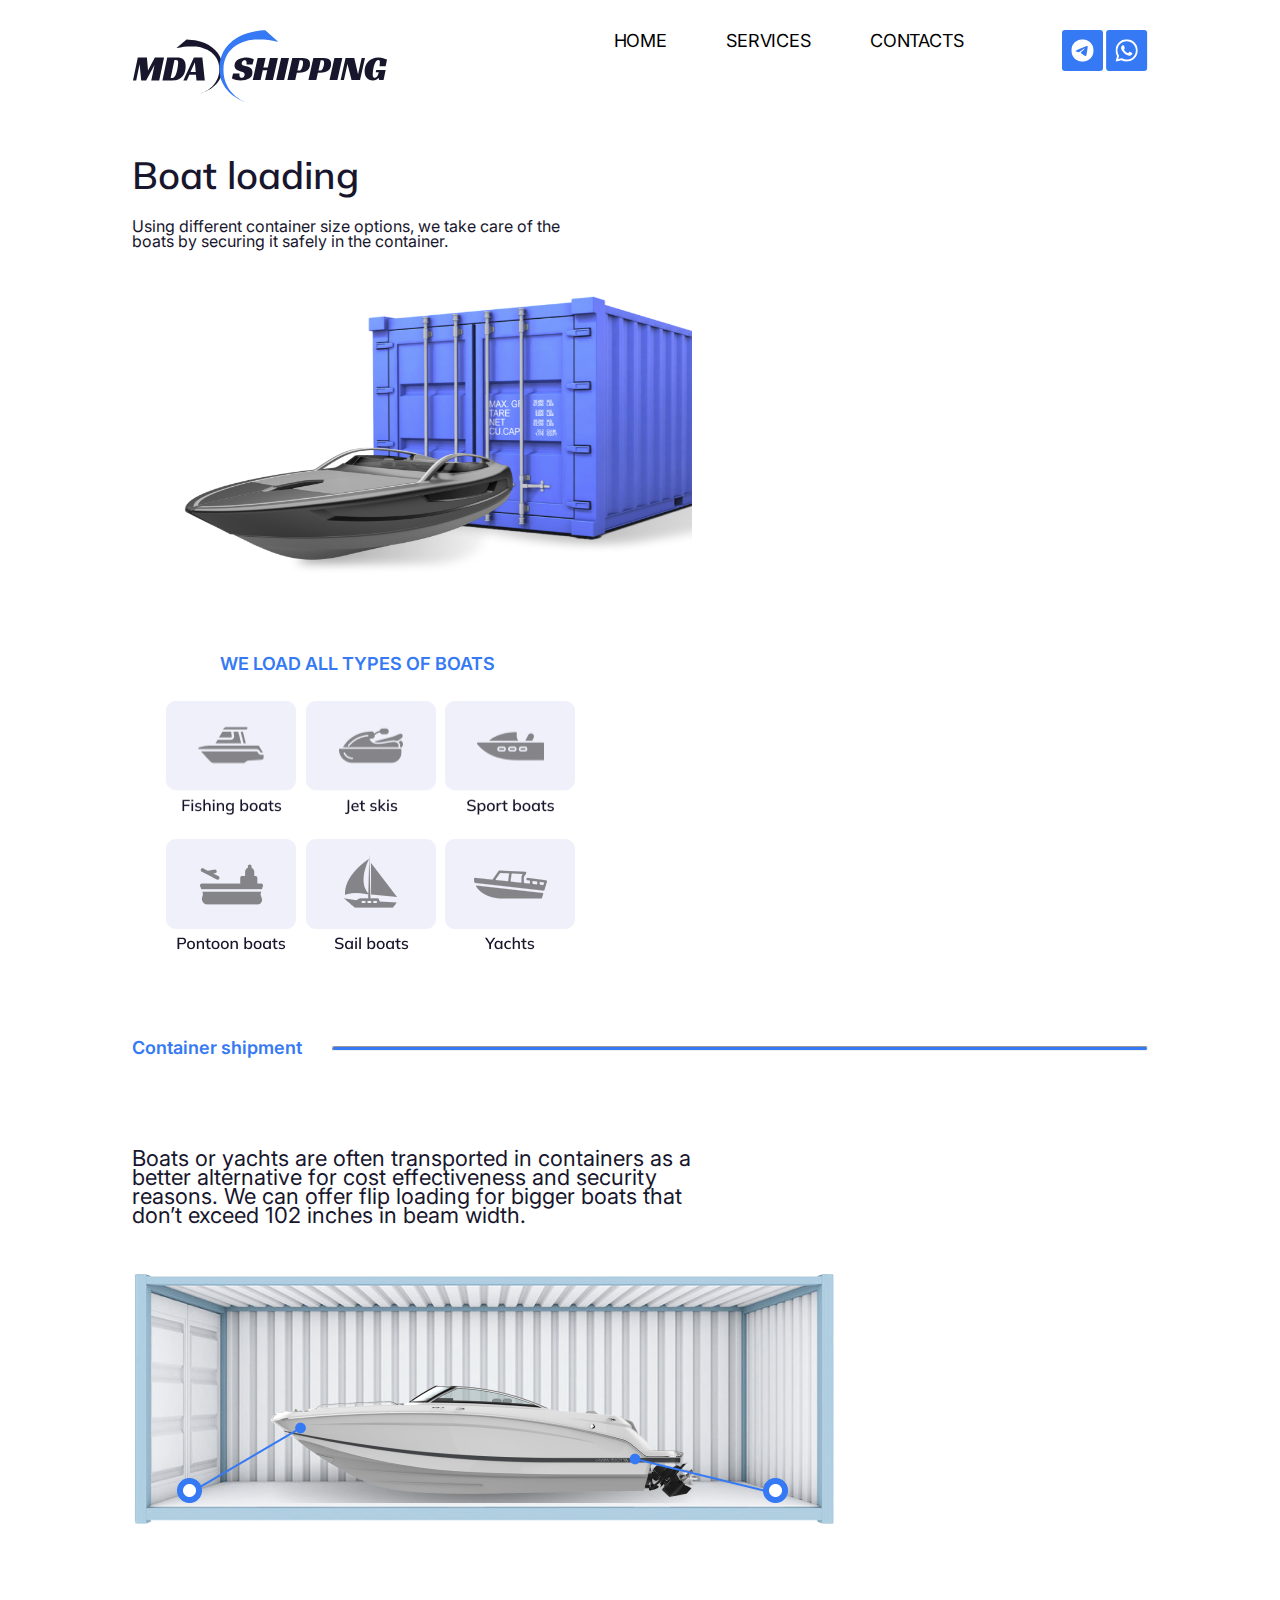
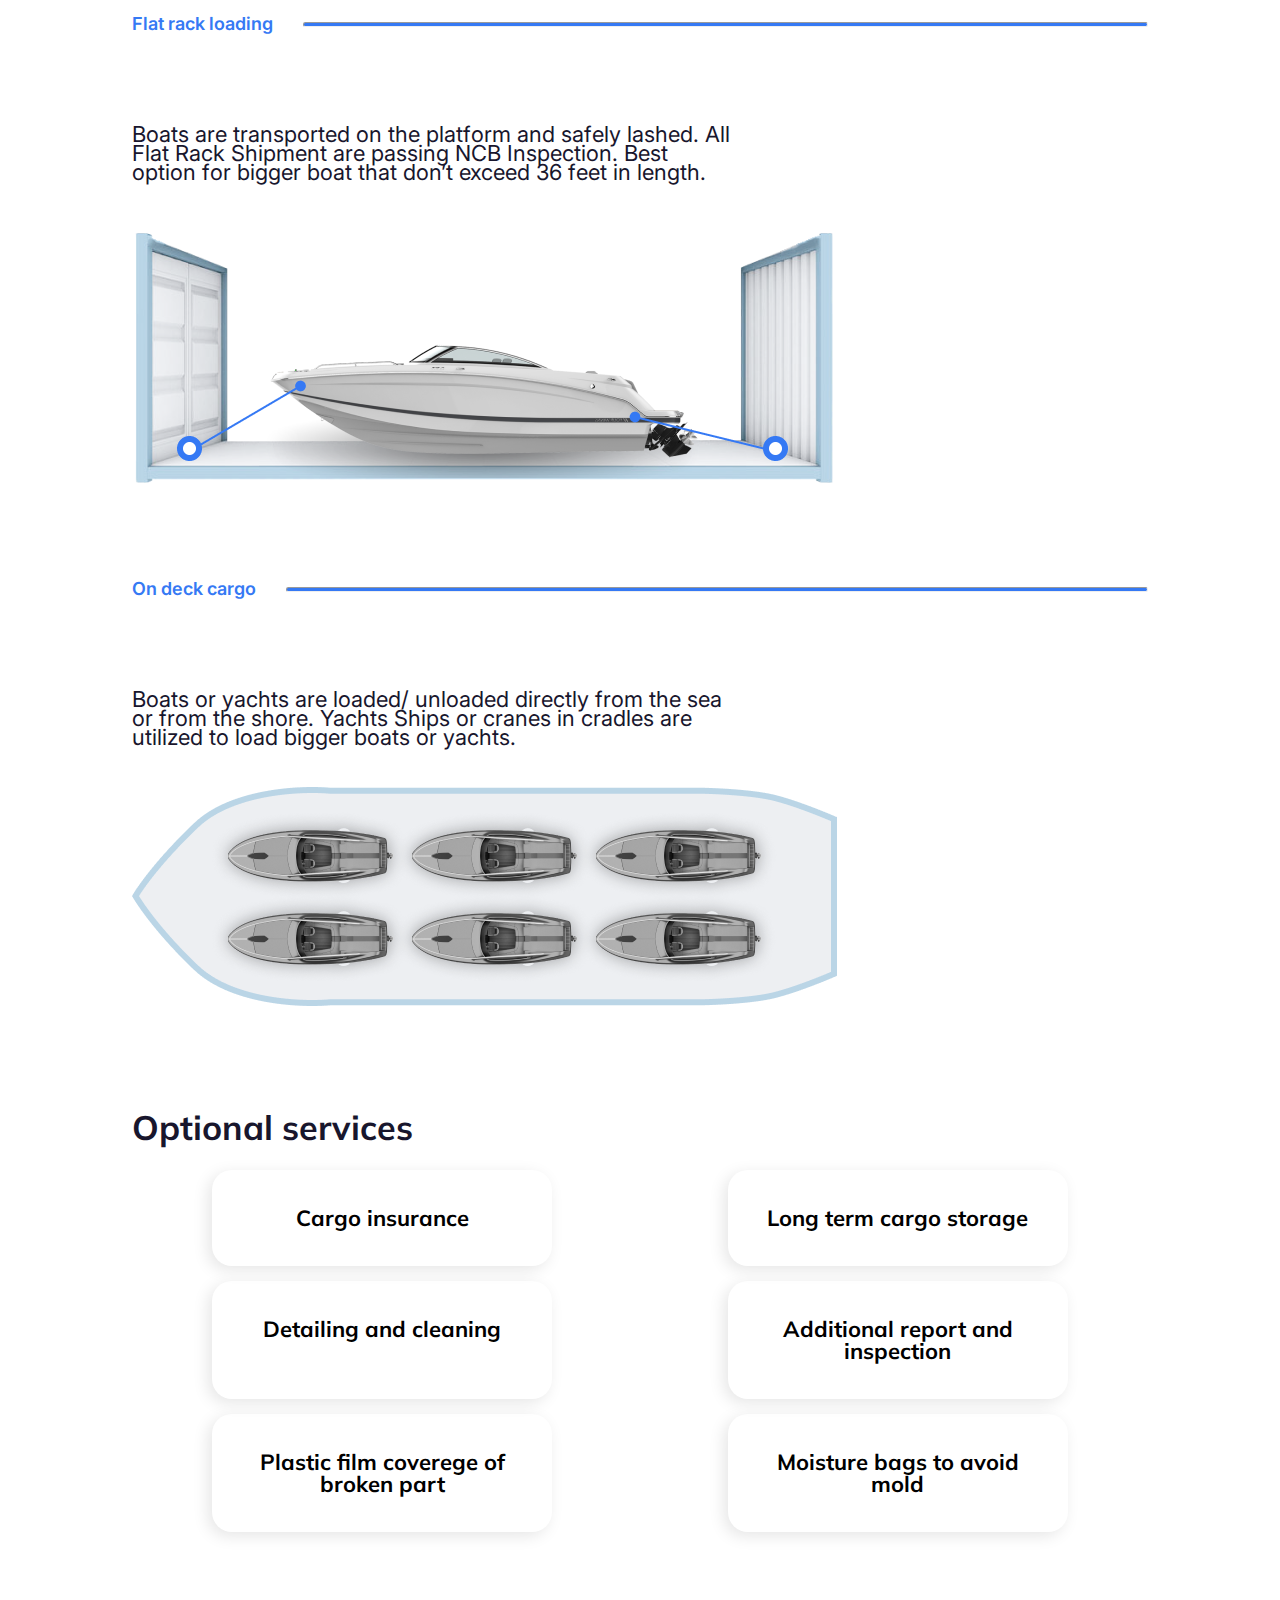
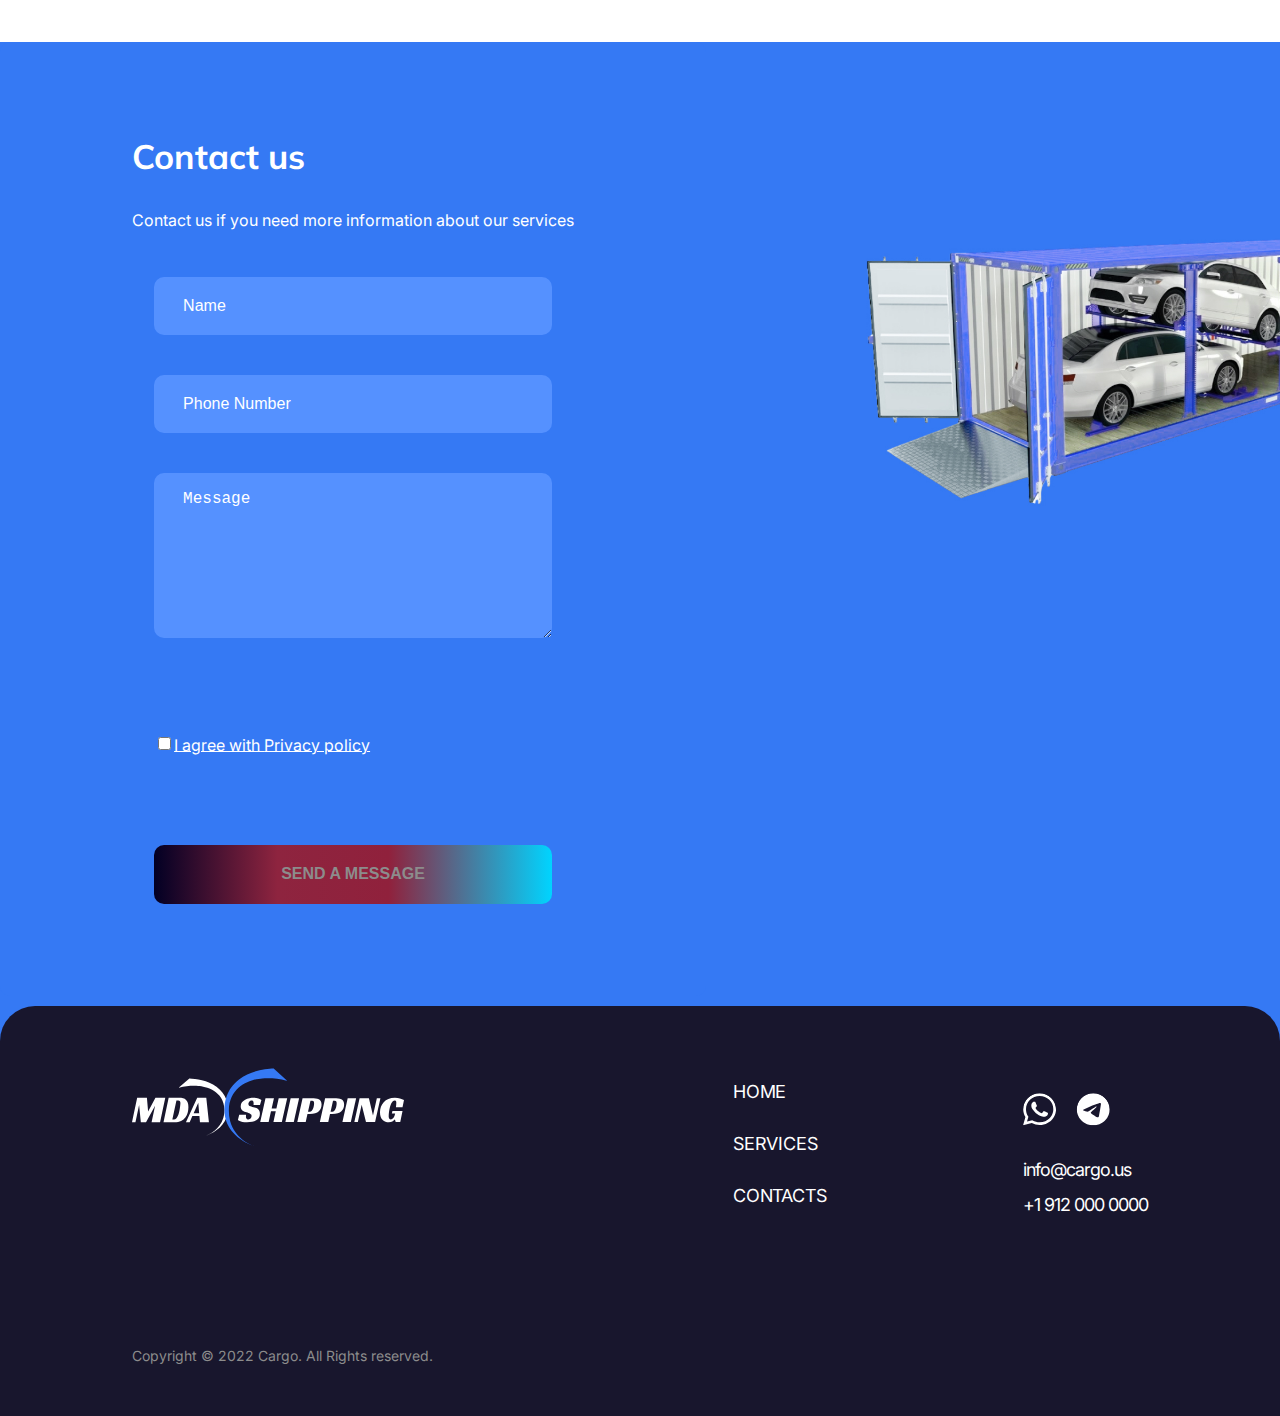
==== commit e40616cb: "prefooter wide screen fixed" ====
--- a/index.html
+++ b/index.html
@@ -193,6 +193,7 @@
           </li>
         </ul>
       </section>
+      <div class="prefooter-div">
       <section class="pre-footer-section-class">
         <div class="prefooter-div">
           <div class="prefooter2div">
@@ -237,6 +238,7 @@
             height="520"
           />
         </div>
+      </div>
       </section>
     </main>
     <footer class="footer-background-class">
--- a/css/style.css
+++ b/css/style.css
@@ -9,6 +9,11 @@
     --copyright-color: rgba(255, 255, 255, 0.4);
     --footer-color: #FFFFFF;
     --message-color: #8C8C8C;
+}
+
+.prefooter-div{
+    background-color: var(--secondary-color);
+    margin-bottom: -6.2rem;
 }
 
 .loaddiv{
@@ -325,6 +330,7 @@
 }
 
 .footer-background-class{
+    margin-top: -6.2rem;
     background-color: var(--primary-color);
     border-radius: 3.5rem 3.5rem 0rem 0rem;
 }
@@ -963,4 +969,39 @@
 }
 
 @media (min-width: 1440px){
+    section{
+        margin: 0 auto;
+    }
+    header{
+        margin: 0 auto;
+    }
+
+    footer {
+        margin: 0 auto;
+    }
+    
+    .footer-background-class{
+        margin: 0 auto;
+        margin-top: -6.2rem;
+    }
+
+    .img-prefooter{
+        position: relative;
+    }
+
+    
+    .img-garage-boat{
+        position: relative;
+        left: 80rem;
+    }
+
+    .pre-footer-section-class{
+        margin: 0 auto;
+        margin-bottom: -6.2rem;
+    }
+
+    .prefooter-div{
+        margin: 0 auto;
+    }
+
 }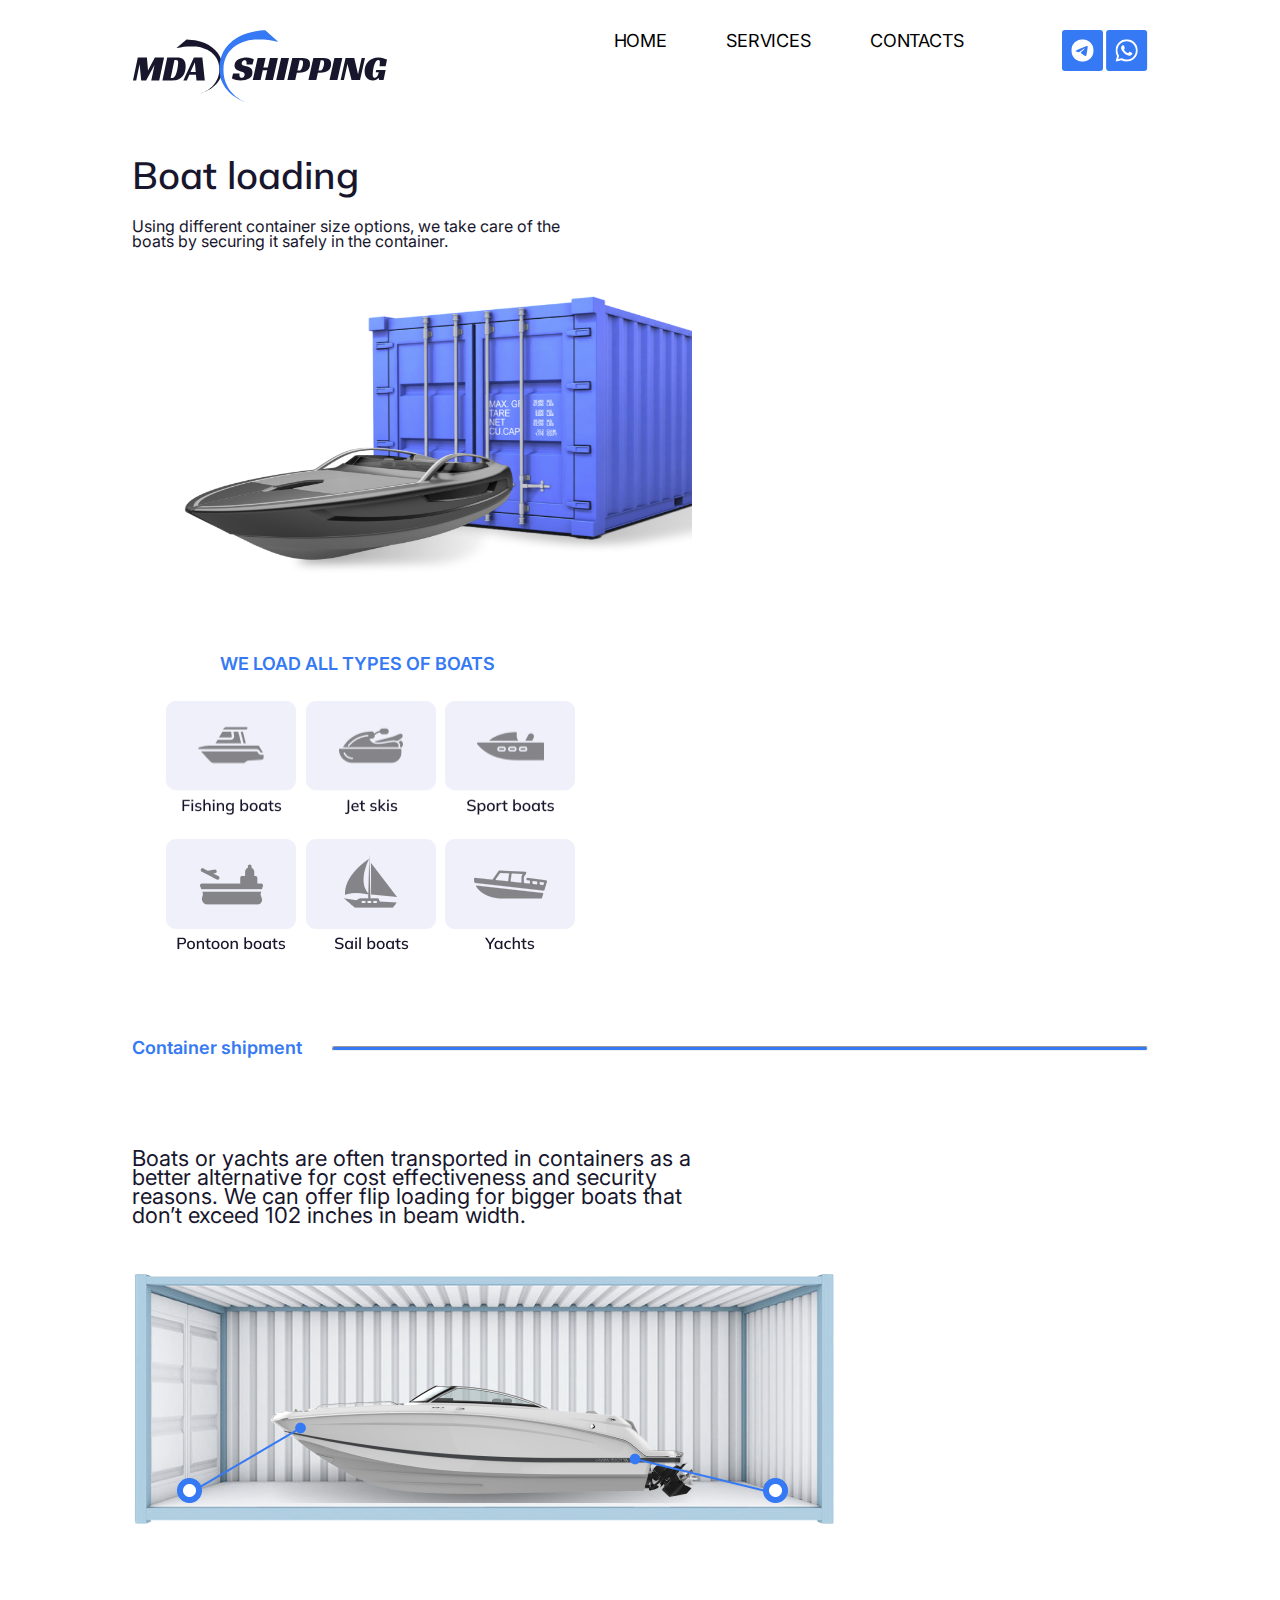
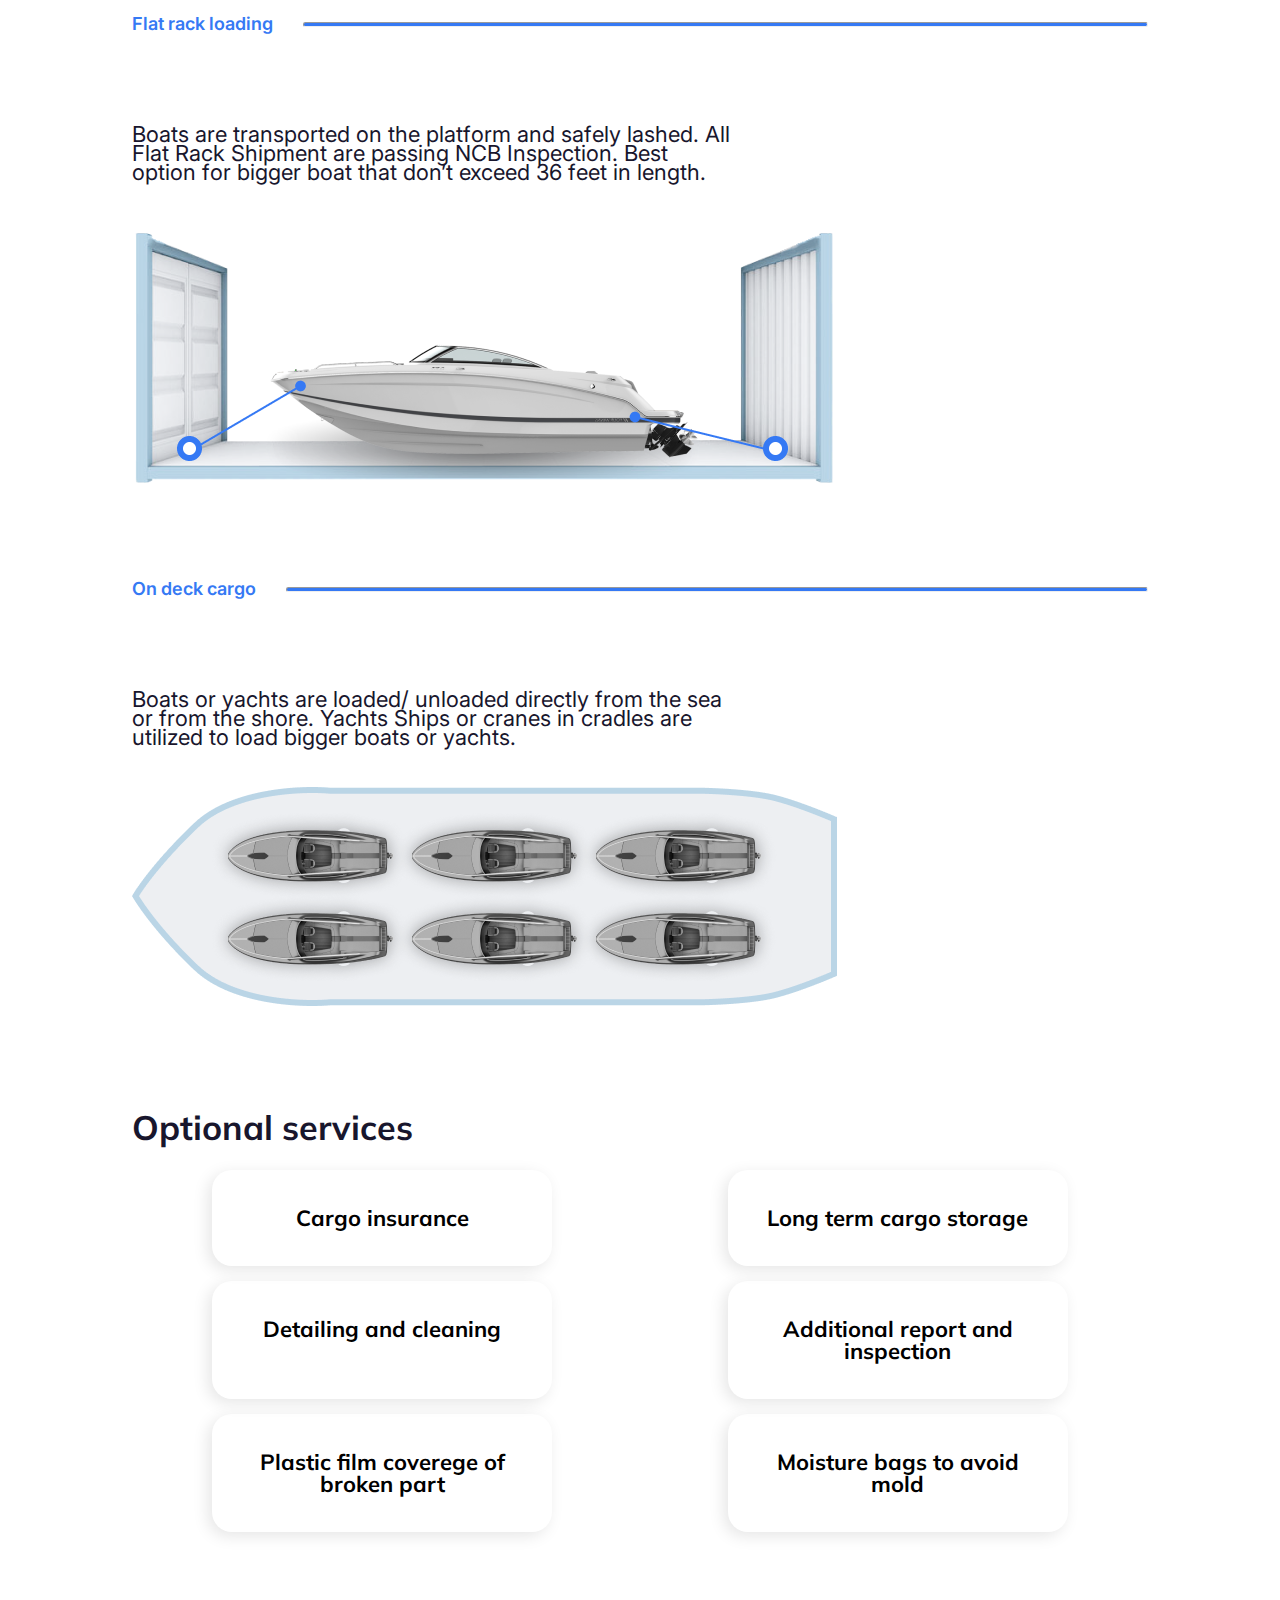
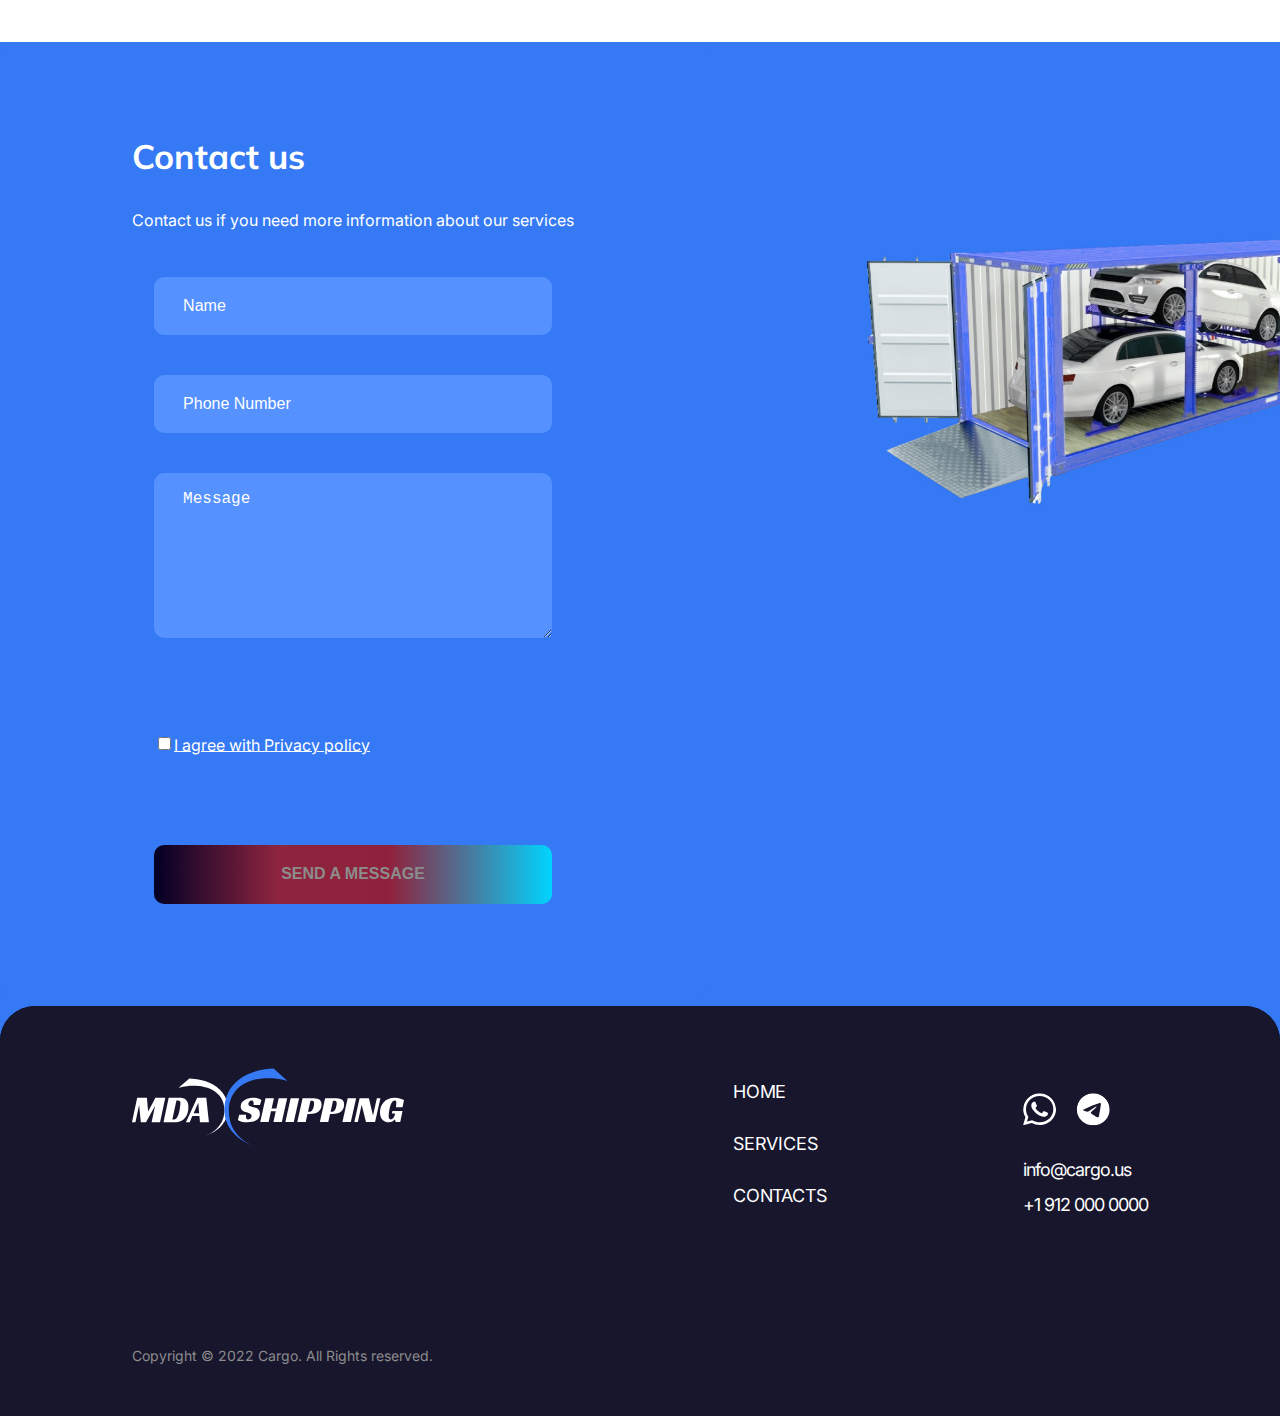
==== commit a5466c19: "footer fixed" ====
--- a/index.html
+++ b/index.html
@@ -238,9 +238,10 @@
             height="520"
           />
         </div>
-      </div>
-      </section>
+      </section>
+    </div>
     </main>
+    <div class="footer-div">
     <footer class="footer-background-class">
       <div class="footer-content">
         <a href=""
@@ -290,6 +291,7 @@
         Copyright © 2022 Cargo. All Rights reserved.
       </p>
     </footer>
+  </div>
   </body>
 </html>
 <!-- style=""  различные св-ва (например цвет) <style> </style>, подключение ресурса <link rel="" href"style.css"-->
--- a/css/style.css
+++ b/css/style.css
@@ -14,6 +14,12 @@
 .prefooter-div{
     background-color: var(--secondary-color);
     margin-bottom: -6.2rem;
+}
+
+.footer-div{
+    background-color: var(--service-color);
+    margin-top: -6.2rem;
+    border-radius: 3.5rem 3.5rem 0rem 0rem;
 }
 
 .loaddiv{
@@ -1004,4 +1010,12 @@
         margin: 0 auto;
     }
 
+    .footer-div{
+        margin:0 auto;
+    }
+
+    .footer-content{
+        justify-content: center;
+        gap: 40rem;
+    }
 }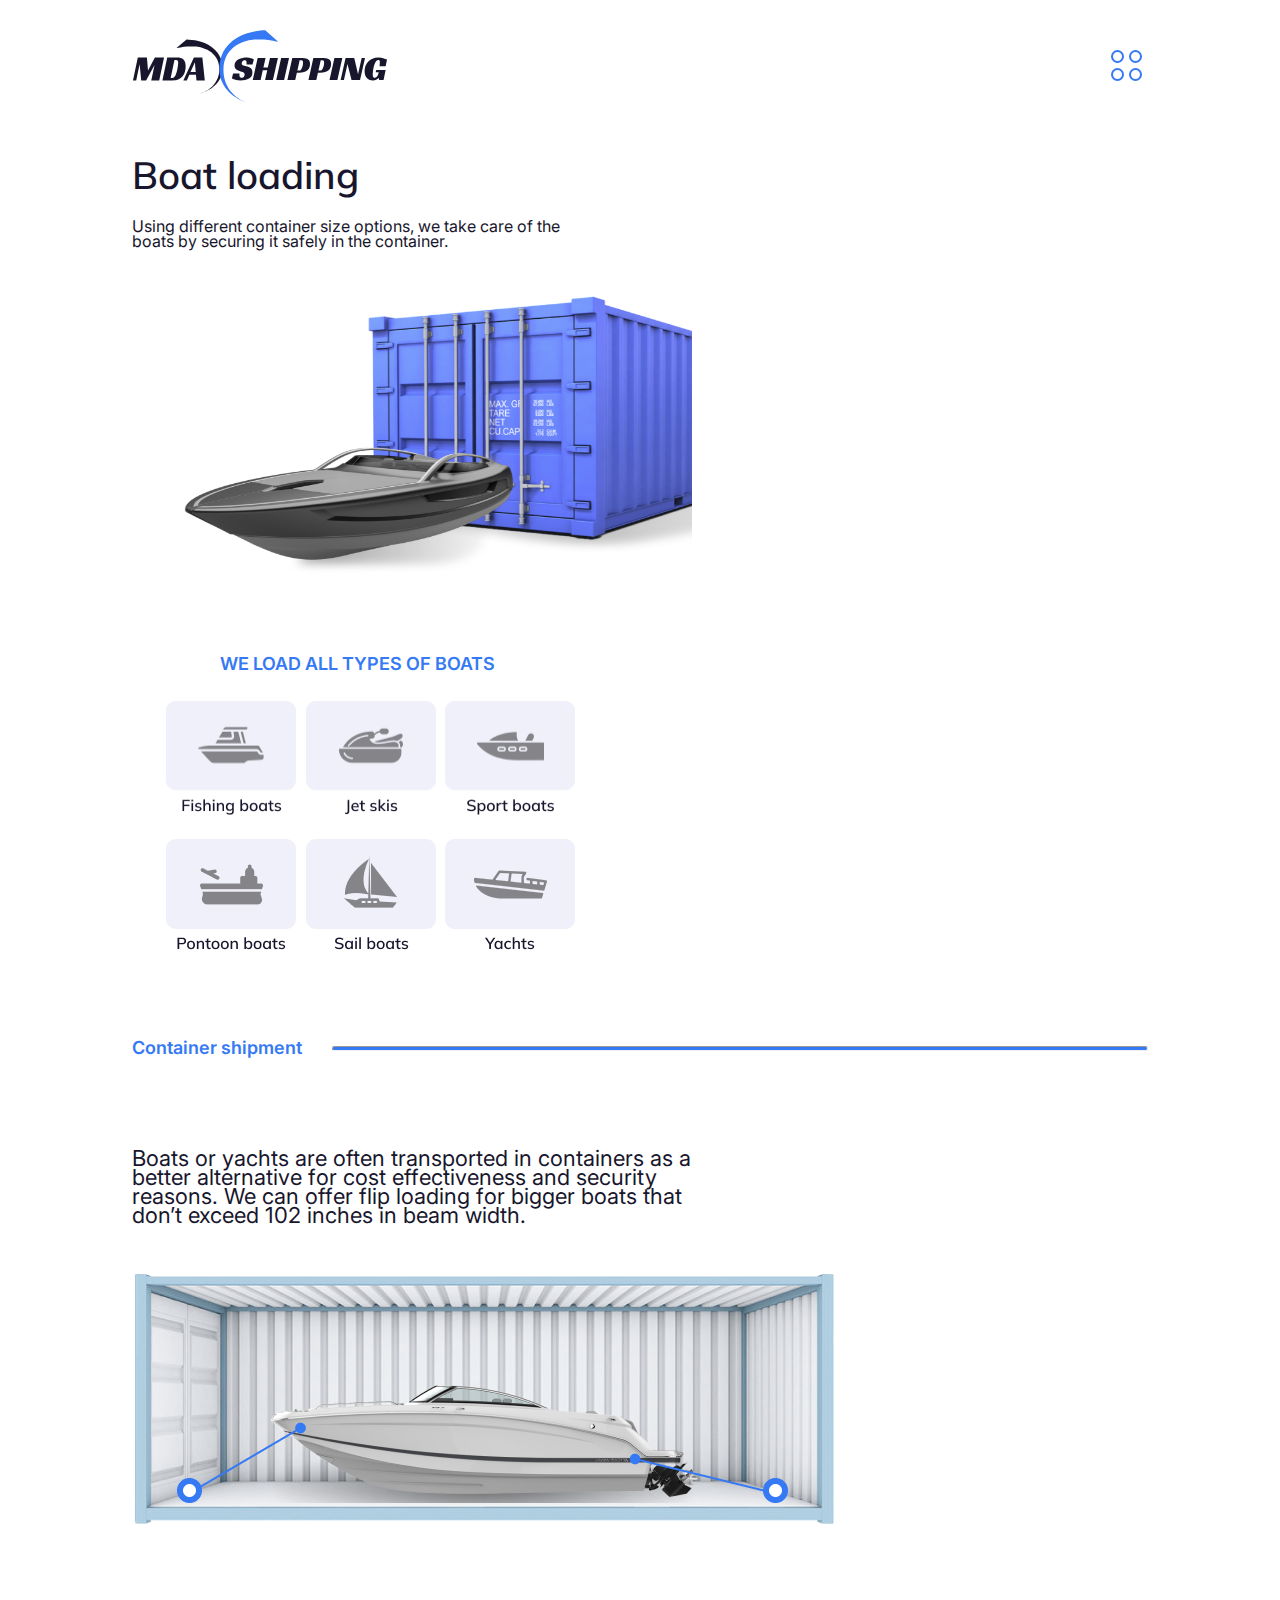
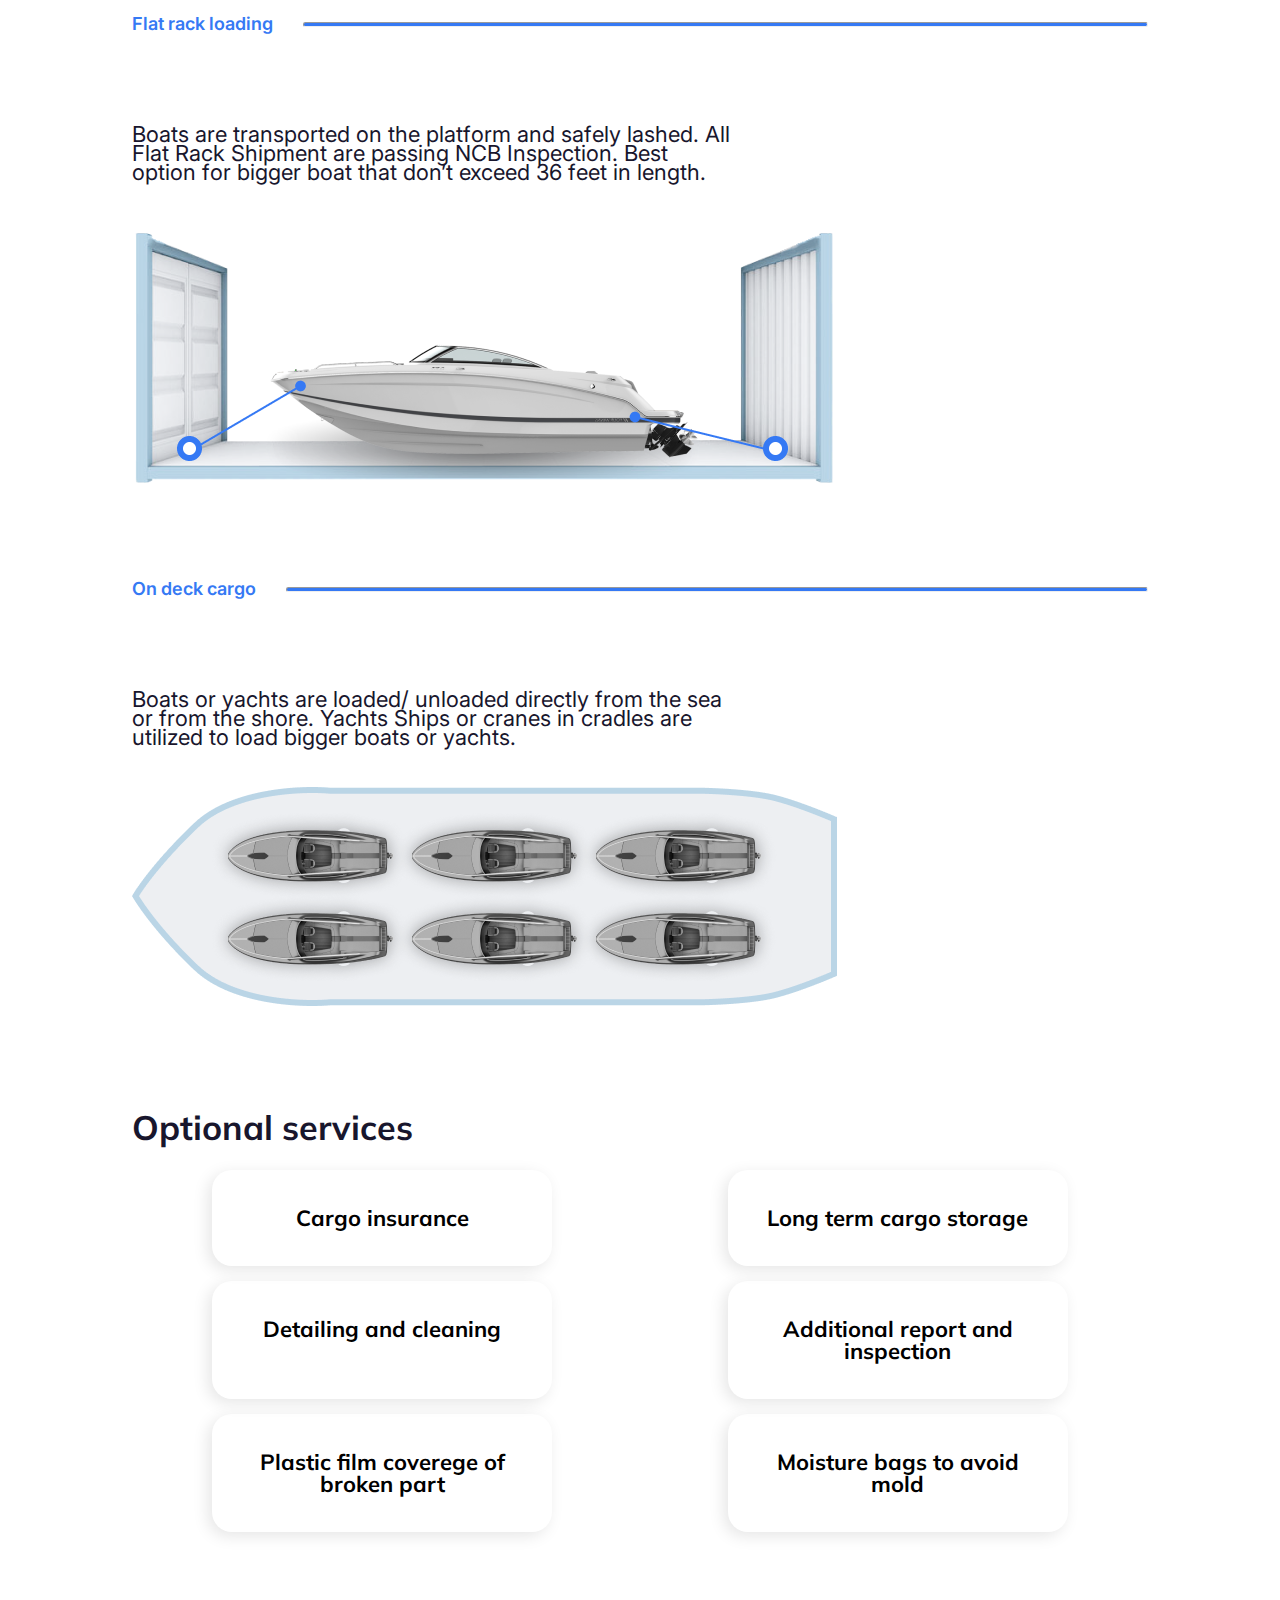
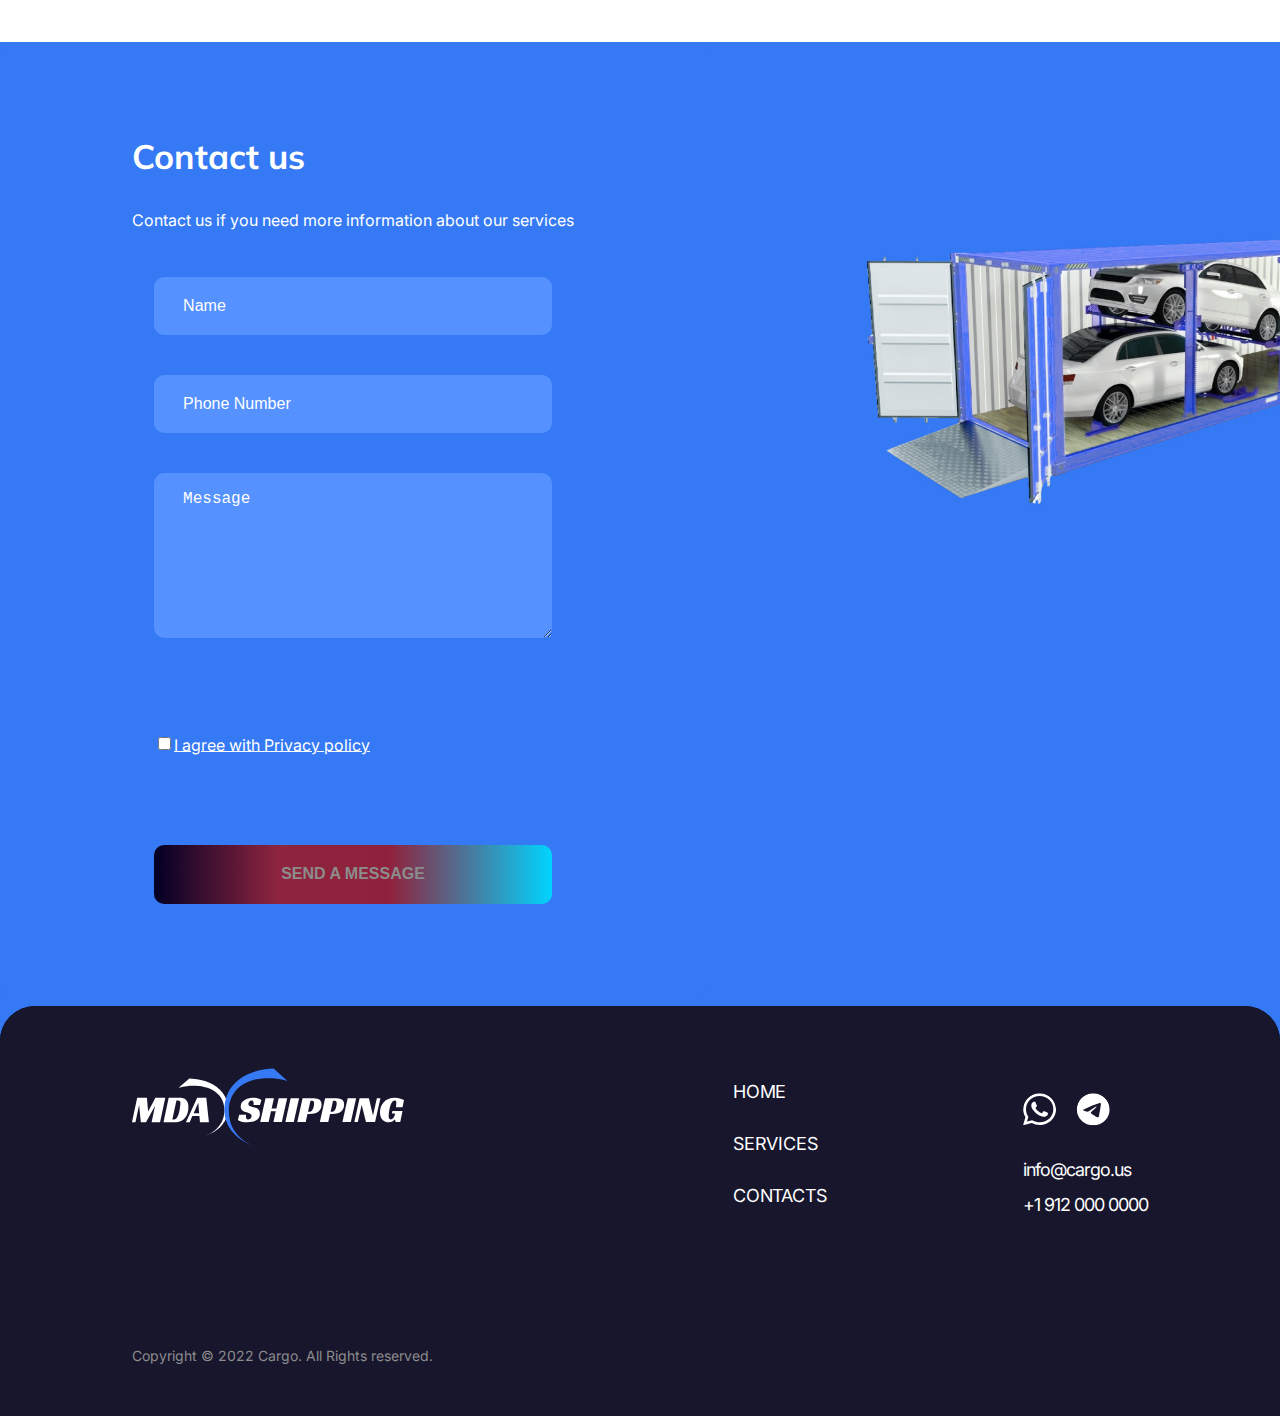
==== commit e9522fa2: "img wide screen fixed" ====
--- a/index.html
+++ b/index.html
@@ -113,6 +113,15 @@
             </div>
           </div>
         </div>
+        <div>
+          <img
+            class="img-garage-boat2"
+            src="/srs/Group 46.jpg"
+            alt=""
+            width="560"
+            height="336"
+          />
+        </div>
       </section>
       <section>
         <div class="threediv">
--- a/css/style.css
+++ b/css/style.css
@@ -9,6 +9,10 @@
     --copyright-color: rgba(255, 255, 255, 0.4);
     --footer-color: #FFFFFF;
     --message-color: #8C8C8C;
+}
+
+.img-garage-boat2{
+    display: none;
 }
 
 .prefooter-div{
@@ -403,7 +407,8 @@
 }
 
 .img-prefooter{
-    margin-bottom: 7rem;
+    margin-bottom: 10rem;
+    padding-bottom: 10rem;
     width: 100%;
     height: 100%;
     max-width: 705px;
@@ -453,9 +458,7 @@
 
 @media (min-width: 1024px){
 
-    .hideme{
-        display: block;
-    }
+
 
     section{
         padding-left: 13.2rem;
@@ -527,9 +530,6 @@
         justify-content: space-between;
     }
     
-    .menu-btn-class{
-        display: none;
-    }
 
     .menu2-btn-class{
         display: none;
@@ -626,6 +626,9 @@
 
 
 @media(min-width:1310px){
+    .hideme{
+        display: block;
+    }
     .ul-op-class{
         display: grid;
         grid-template-columns: repeat(3, 1fr);
@@ -997,8 +1000,7 @@
 
     
     .img-garage-boat{
-        position: relative;
-        left: 80rem;
+        display: none;
     }
 
     .pre-footer-section-class{
@@ -1018,4 +1020,10 @@
         justify-content: center;
         gap: 40rem;
     }
+
+    .img-garage-boat2{
+        display: block;
+        margin-left: 40rem;
+    }
+
 }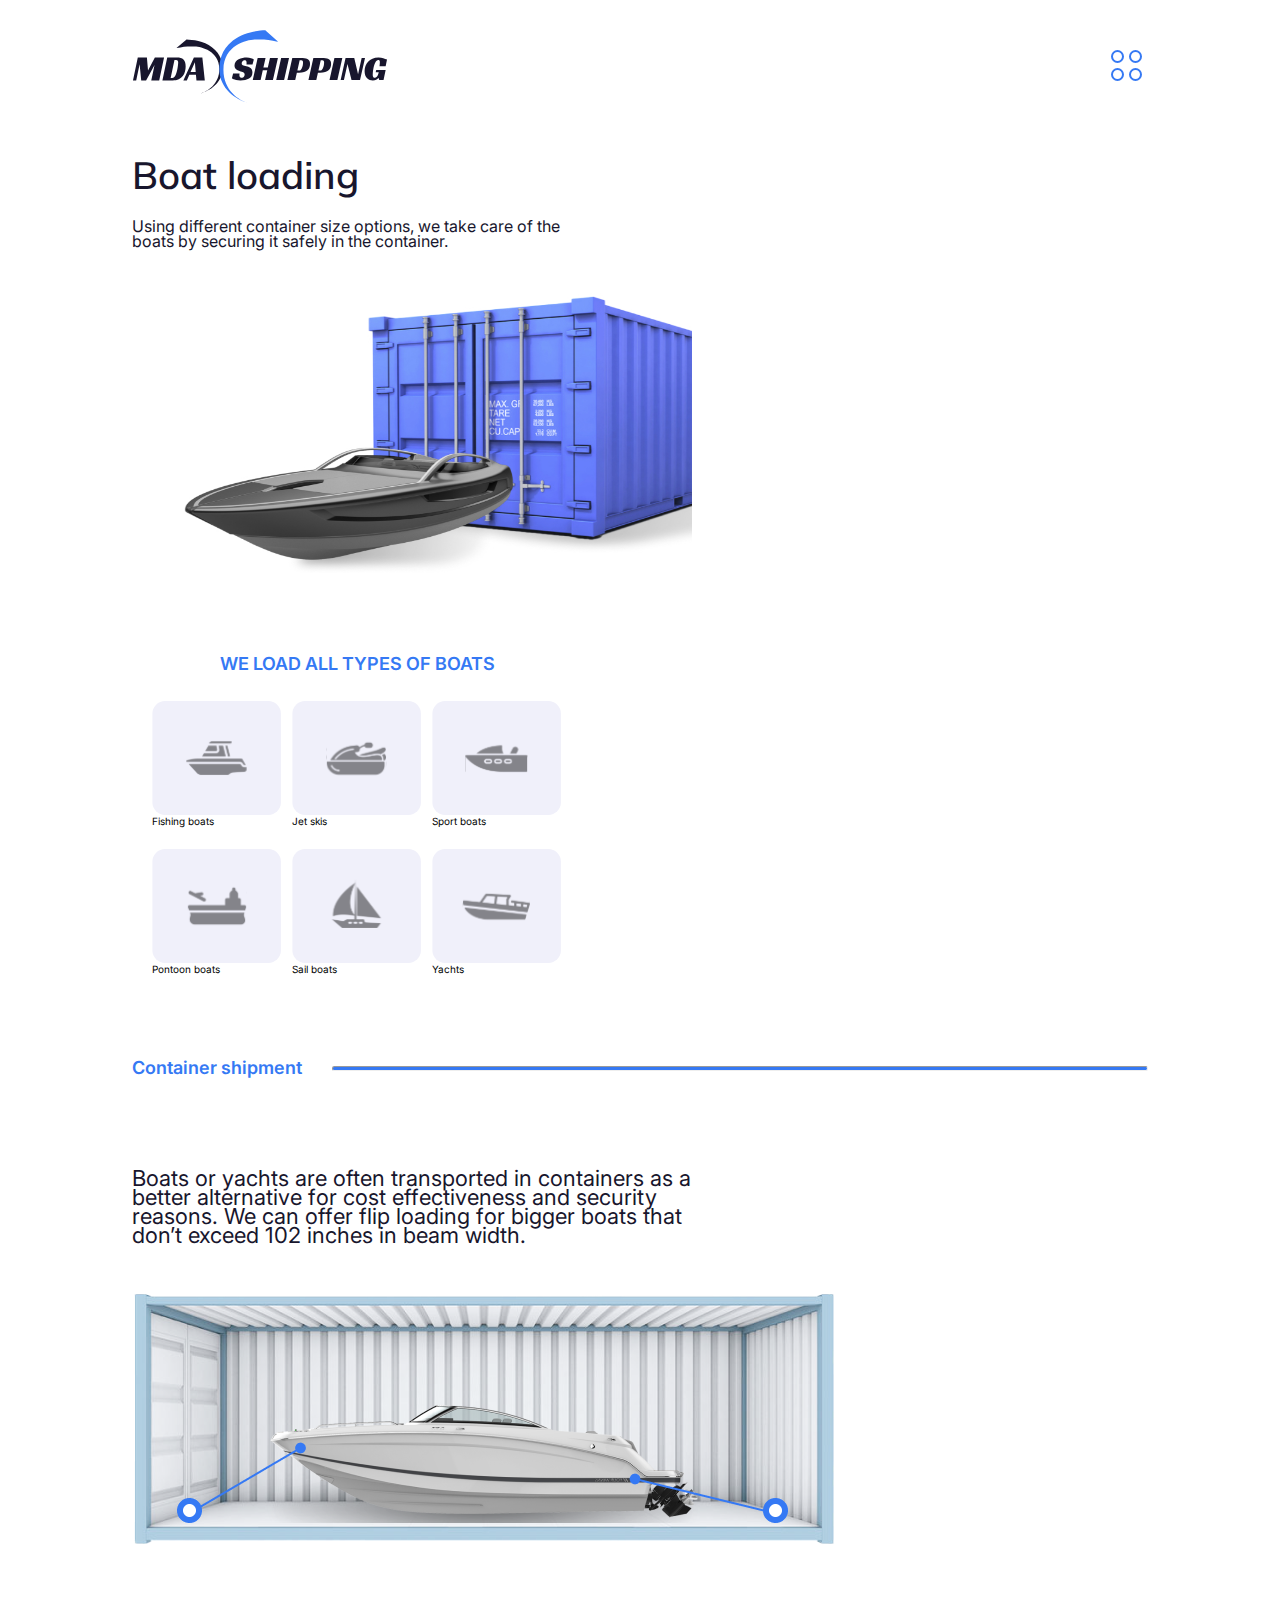
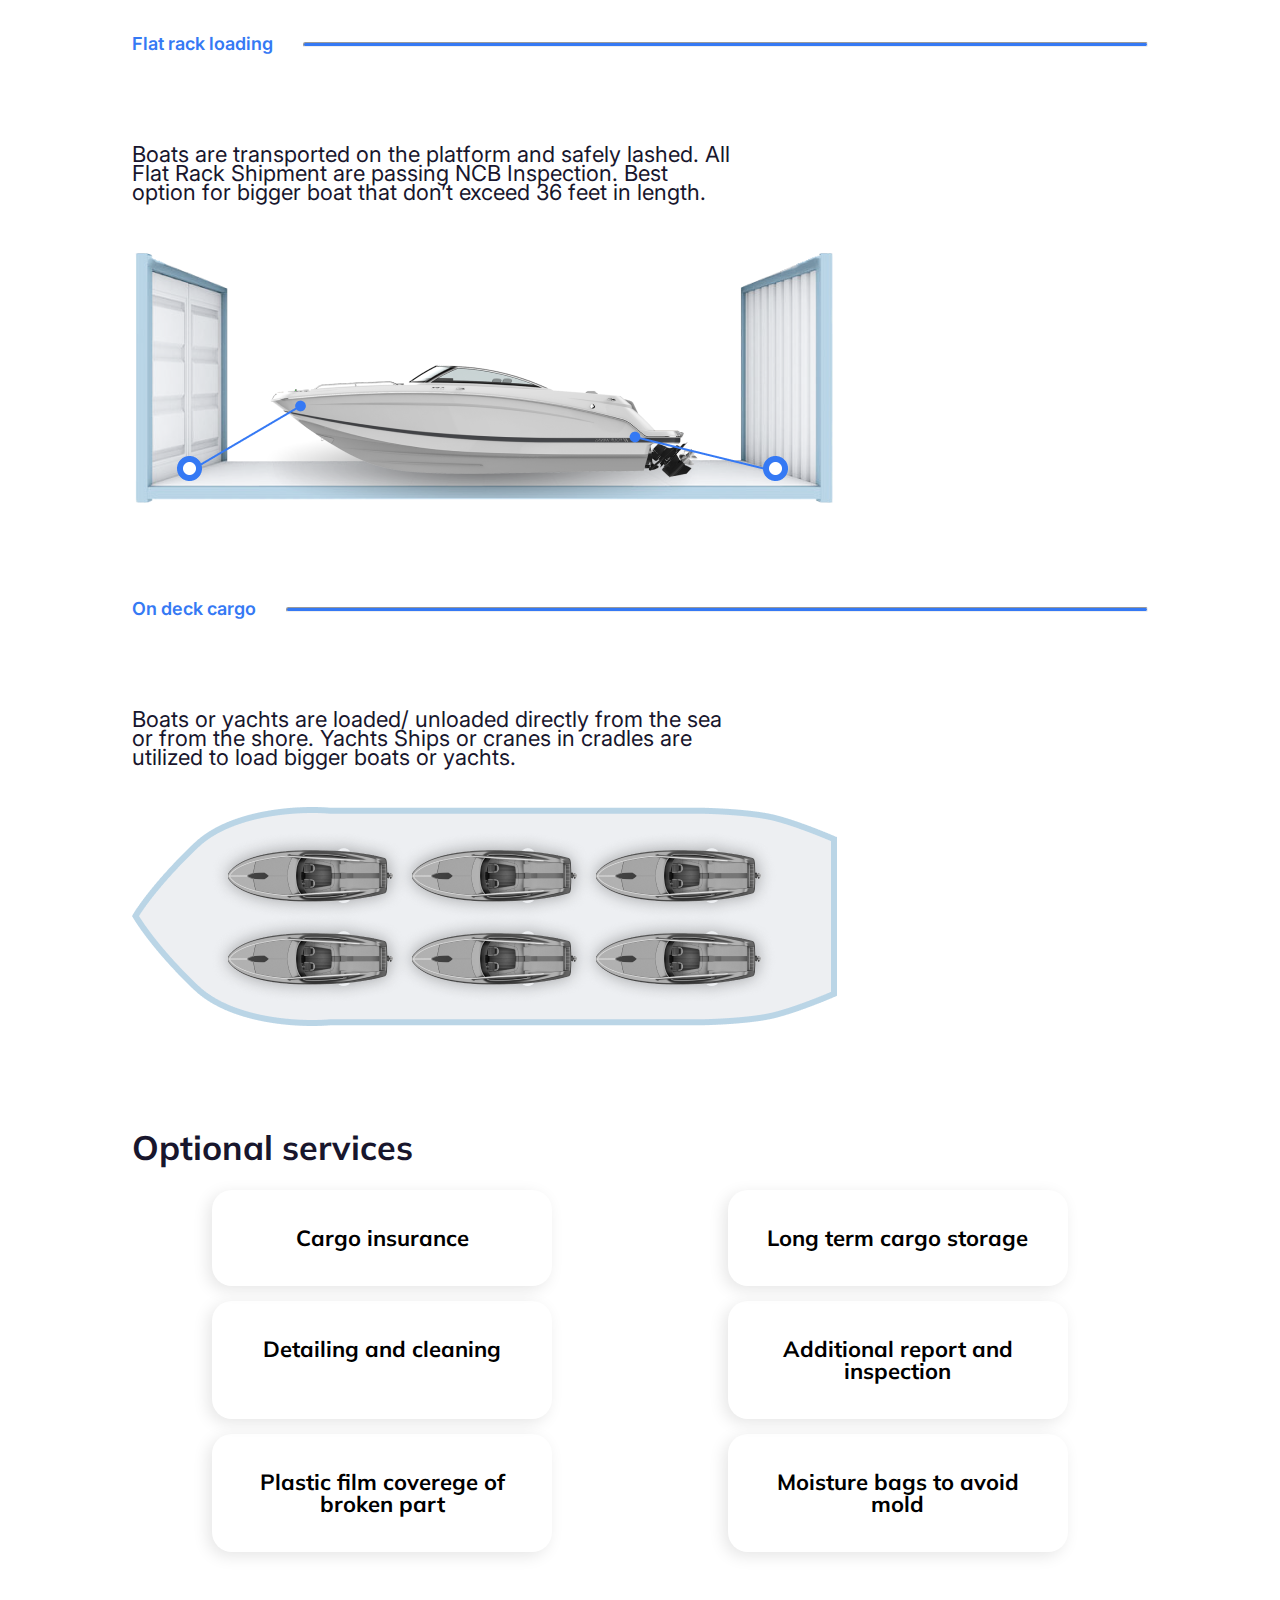
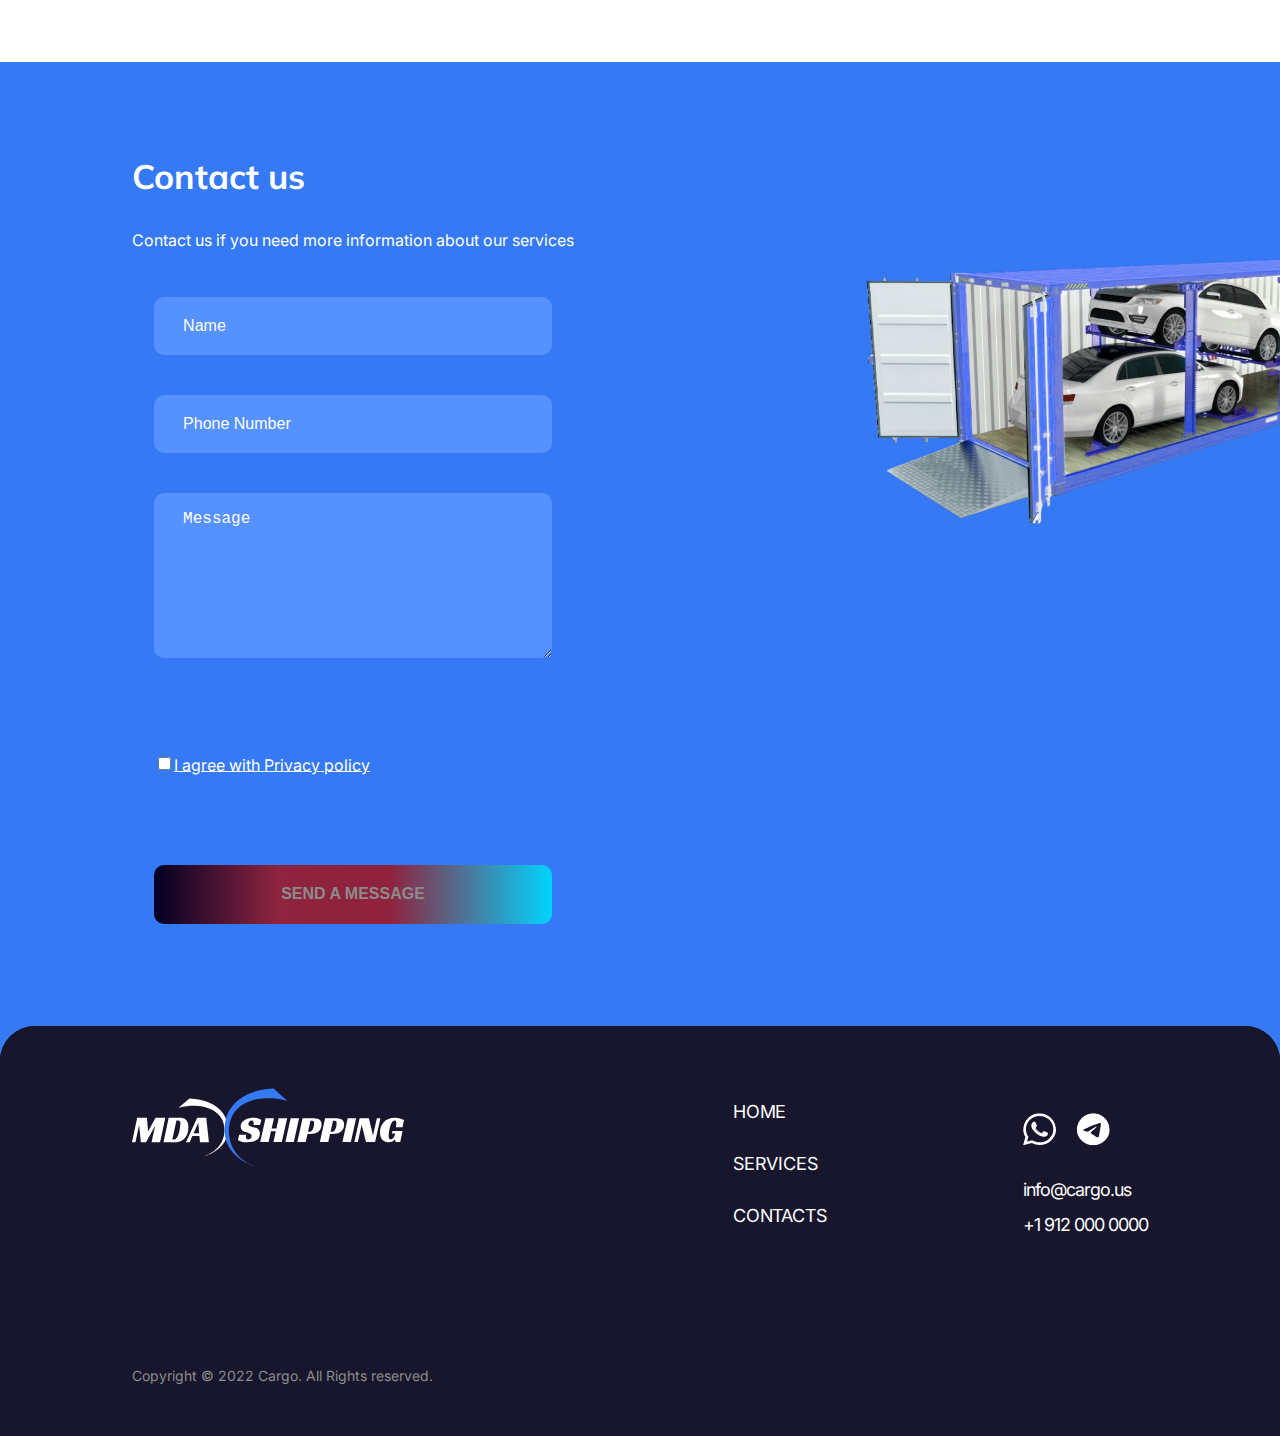
==== commit 8020e1a7: "svg changed" ====
--- a/index.html
+++ b/index.html
@@ -27,9 +27,10 @@
       <div class="hideme">
         <nav class="nav-class">
           <ul class="ul-menu-class">
-            <li><a href="" class="menu2-class">HOME</a></li>
+            <li><a href="/index.html" class="menu2-class">HOME</a></li>
             <li><a href="" class="menu2-class">SERVICES</a></li>
             <li><a href="" class="menu2-class">CONTACTS</a></li>
+            <li><a href="/form.html" class="menu2-class">SIGN UP</a></li>
           </ul>
         </nav>
       </div>
@@ -63,51 +64,57 @@
               <ul class="lib-class">
                 <li class="button-class">
                   <img
-                    src="/srs/Group 231.png"
-                    alt=""
-                    width="130"
-                    height="114"
-                  />
-                </li>
-                <li class="button-class">
-                  <img
-                    src="/srs/Group 232.png"
-                    alt=""
-                    width="130"
-                    height="114"
-                  />
-                </li>
-                <li class="button-class">
-                  <img
-                    src="/srs/Group 233.png"
-                    alt=""
-                    width="130"
-                    height="114"
-                  />
-                </li>
-                <li class="button-class">
-                  <img
-                    src="/srs/Group 234.png"
-                    alt=""
-                    width="130"
-                    height="114"
-                  />
-                </li>
-                <li class="button-class">
-                  <img
-                    src="/srs/Group 235.png"
-                    alt=""
-                    width="130"
-                    height="114"
-                  />
-                </li>
-                <li class="button-class">
-                  <img
-                    src="/srs/Group 236.png"
-                    alt=""
-                    width="130"
-                    height="114"
-                  />
+                    src="/srs/Group 228.svg"
+                    alt=""
+                    width="130"
+                    height="114"
+                  />
+                  <p>Fishing boats</p>
+                </li>
+                <li class="button-class">
+                  <img
+                    src="/srs/Group 225.svg"
+                    alt=""
+                    width="130"
+                    height="114"
+                  />
+                  <p>Jet skis</p>
+                </li>
+                <li class="button-class">
+                  <img
+                    src="/srs/Group 227.svg"
+                    alt=""
+                    width="130"
+                    height="114"
+                  />
+                  <p>Sport boats</p>
+                </li>
+                <li class="button-class">
+                  <img
+                    src="/srs/Group 226.svg"
+                    alt=""
+                    width="130"
+                    height="114"
+                  />
+                  <p>Pontoon boats</p>
+                </li>
+                <li class="button-class">
+                  <img
+                    src="/srs/Group 229.svg"
+                    alt=""
+                    width="130"
+                    height="114"
+                  />
+                  <p>Sail boats</p>
+                </li>
+                <li class="button-class">
+                  <img
+                    src="/srs/Group 230.svg"
+                    alt=""
+                    width="130"
+                    height="114"
+                  />
+                  <p>Yachts</p>
                 </li>
               </ul>
             </div>
@@ -289,9 +296,9 @@
 
             <ul>
               <li class="li2-footer-class">
-                <a href="" class="footer-text-class">info@cargo.us</a>
-              </li>
-              <li><a href="" class="footer-text-class">+1 912 000 0000</a></li>
+                <a href="mailto:info@cargo.us" class="footer-text-class">info@cargo.us</a>
+              </li>
+              <li><a href="tel:+19120000000" class="footer-text-class">+1 912 000 0000</a></li>
             </ul>
           </div>
         </div>
--- a/css/style.css
+++ b/css/style.css
@@ -11,6 +11,9 @@
     --message-color: #8C8C8C;
 }
 
+html, body { height: 100%;}
+
+
 .img-garage-boat2{
     display: none;
 }
@@ -216,7 +219,7 @@
 
 
 .lib-class{
-    padding-left: 2.7rem;
+    padding-left: 0rem;
     display: grid;
     grid-template-columns: repeat(1, 1fr);
     max-width: 43rem;
@@ -225,9 +228,7 @@
     
 }
 
-.button-class{
-
-}
+
 
 .opser-class{
         font-family: 'Mulish', sans-serif;
@@ -425,7 +426,7 @@
 
 @media (min-width: 425px){
     .lib-class{
-        padding-left: 2.7rem;
+        padding-left: 0rem;
         display: grid;
         grid-template-columns: repeat(2, 1fr);
         max-width: 43rem;
@@ -436,7 +437,7 @@
 
 @media (min-width: 768px){
     .lib-class{
-        padding-left: 2.7rem;
+        padding-left: 0rem;
         display: grid;
         grid-template-columns: repeat(3, 1fr);
         justify-items: center;
@@ -468,6 +469,7 @@
     header{
         padding-left: 13.2rem;
         padding-right: 13.2rem;
+        margin-top: 3rem;
     }
     
     footer{
@@ -657,6 +659,7 @@
     header{
         padding-left: 13.2rem;
         padding-right: 13.2rem;
+        margin-top: 3rem;
     }
     
     footer{
@@ -826,6 +829,7 @@
     header{
         padding-left: 13.2rem;
         padding-right: 13.2rem;
+        margin-top: 3rem;
     }
     
     footer{
@@ -983,6 +987,7 @@
     }
     header{
         margin: 0 auto;
+        
     }
 
     footer {
@@ -999,9 +1004,7 @@
     }
 
     
-    .img-garage-boat{
-        display: none;
-    }
+    
 
     .pre-footer-section-class{
         margin: 0 auto;
@@ -1021,9 +1024,146 @@
         gap: 40rem;
     }
 
+    
+
+}
+
+@media (min-width: 1700px){
+    .img-garage-boat{
+        display: none;
+    }
     .img-garage-boat2{
         display: block;
         margin-left: 40rem;
-    }
-
+        margin-top: 10rem;
+    }
+}
+
+html, body { height: 100%;}
+
+body > footer {
+  position: sticky;
+  top: 100vh;
+}
+
+
+
+.menu2-class::selection{
+    color: rgb(0, 0, 0);
+    background-color: rgba(214, 161, 15, 0.845);
+}
+
+.menu2-class:hover {
+    transform: scale(1.1);
+    color: var(--secondary-color);
+    font-size: 3rem;
+}
+
+.fieldset-1 {
+    gap: 2rem;
+    font-size: 2rem;
+    padding: 2rem;
+}
+
+.fieldset-2 {
+    gap: 2rem;
+    font-size: 2rem;
+    padding: 2rem;
+}
+
+
+.p-wrapper {
+    font-size: 3rem;
+    padding: 2rem;
+    color: var(--primary-color);
+}
+legend {
+    font-size: 3rem;
+    padding: 2rem;
+    color: var(--secondary-color);
+}
+
+.button-class2 {
+    display: flex;
+    justify-content: center;
+    align-items: center;
+    gap: 5rem;
+}
+
+.checkboxes {
+    display: flex;
+    flex-direction: column;
+    gap: 2rem;
+    font-size: 2rem;
+    padding: 2rem;
+    margin: 0 auto;
+}
+
+.checkboxes > input-wrapper > label:active{
+    border: 1px solid rgb(0, 0, 0);
+    border-radius: 10px;
+    background-color: rgba(214, 161, 15, 0.845);
+}
+
+.button-class2 {
+    display: flex;
+    justify-content: center;
+    align-items: center;
+    gap: 5rem;
+    margin-top: 5rem;
+    margin-bottom: 10rem;
+}
+
+.input-wrapper {
+    font-size: 2.5rem;
+    display: flex;
+    flex-direction: column;
+    gap: 1rem;
+    padding: 2rem;
+    margin: 0 auto;
+    
+}
+
+.chek {
+    flex-direction: row-reverse;
+}
+
+.input-wrapper > input:focus {
+    border: 1px solid rgb(0, 0, 0);
+    border-radius: 10px;
+    background-color: rgb(14, 231, 212);
+    width: 90%;
+}
+
+.button-send {
+    display: flex;
+    width: 150px;
+    height: 50px;
+    padding: 3rem;
+    justify-content: center;
+    align-items: center;
+    font-size: 2rem;
+    border: 1px solid rgb(0, 0, 0);
+    border-radius: 10px;
+    background-color: var(--prefooter-color);
+    cursor: pointer;
+}
+.button-send:hover  {
+    transform: scale(1.1);
+}
+
+header{
+    margin-top: 3rem;
+}
+
+legend{
+    float:none;
+    width:auto;
+    
+}
+
+fieldset{
+    border: 1px;
+    border-style: solid;
+    border-radius: 5rem;
 }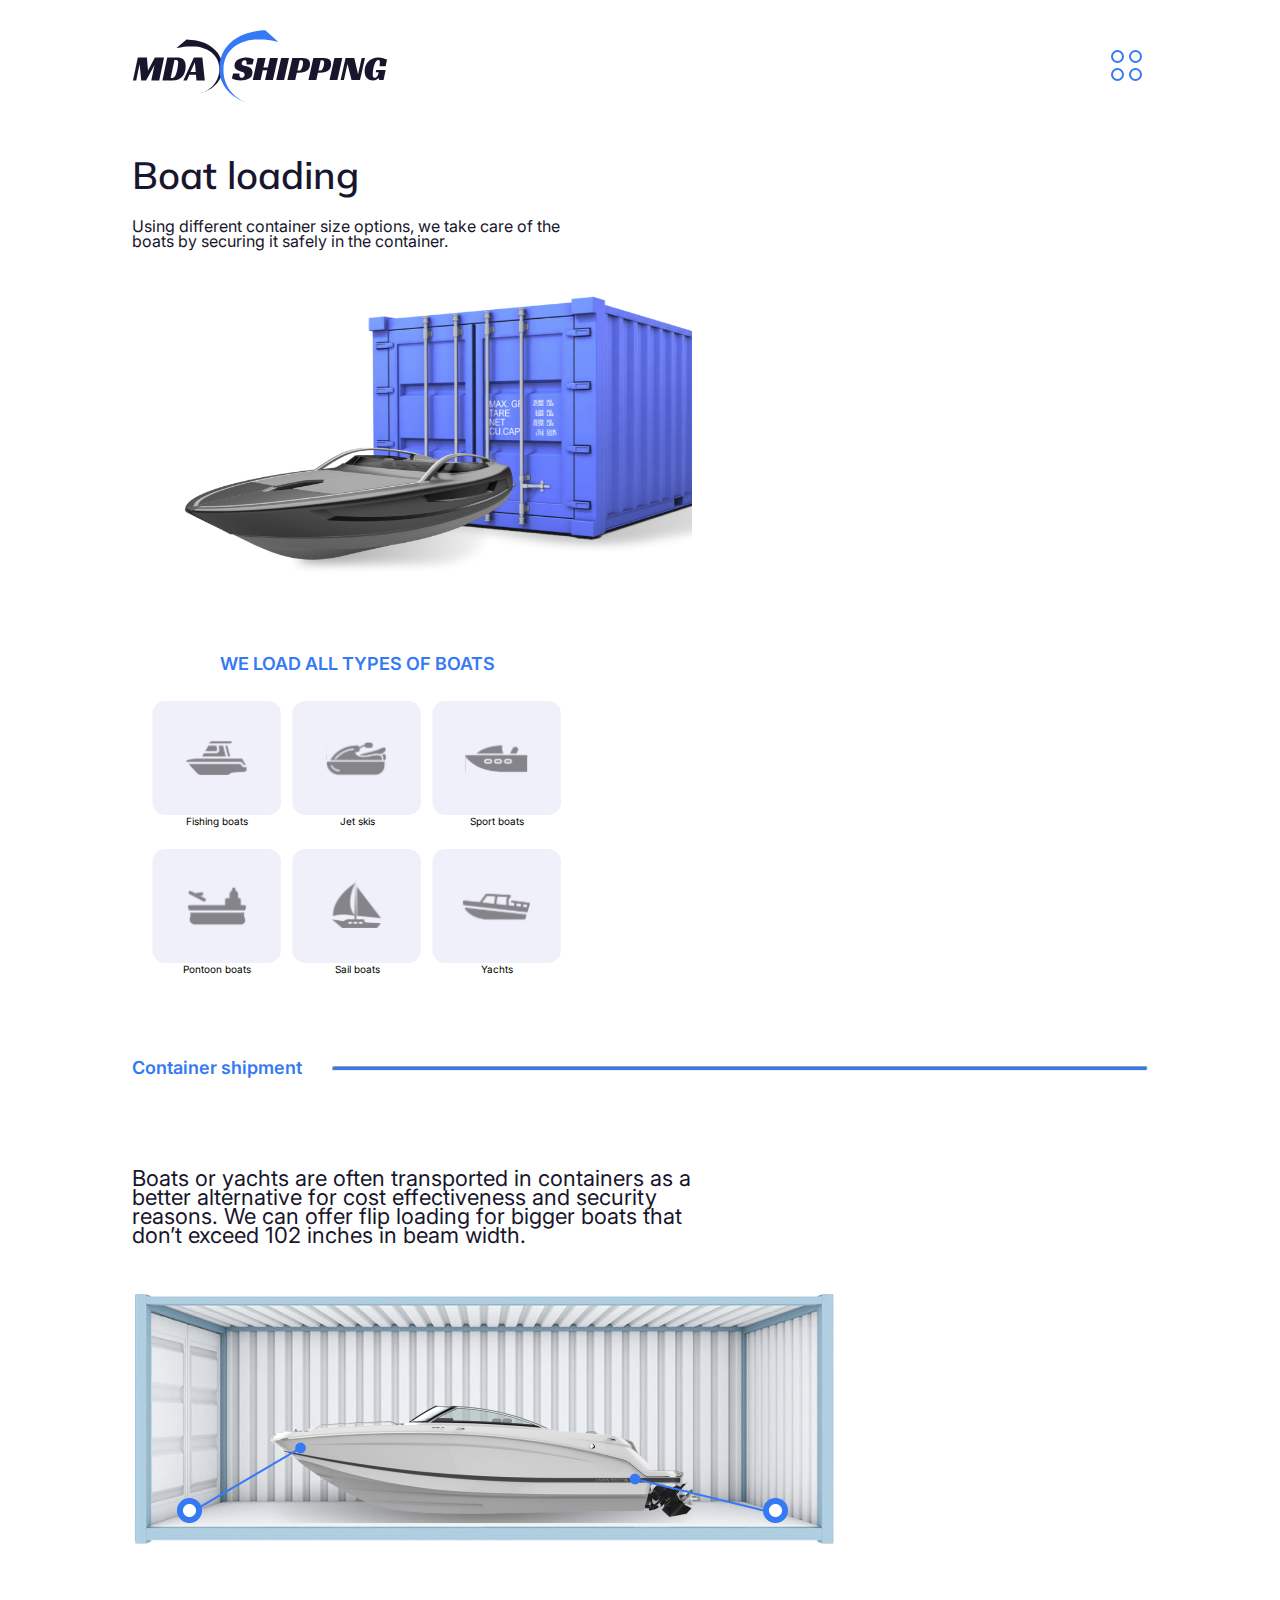
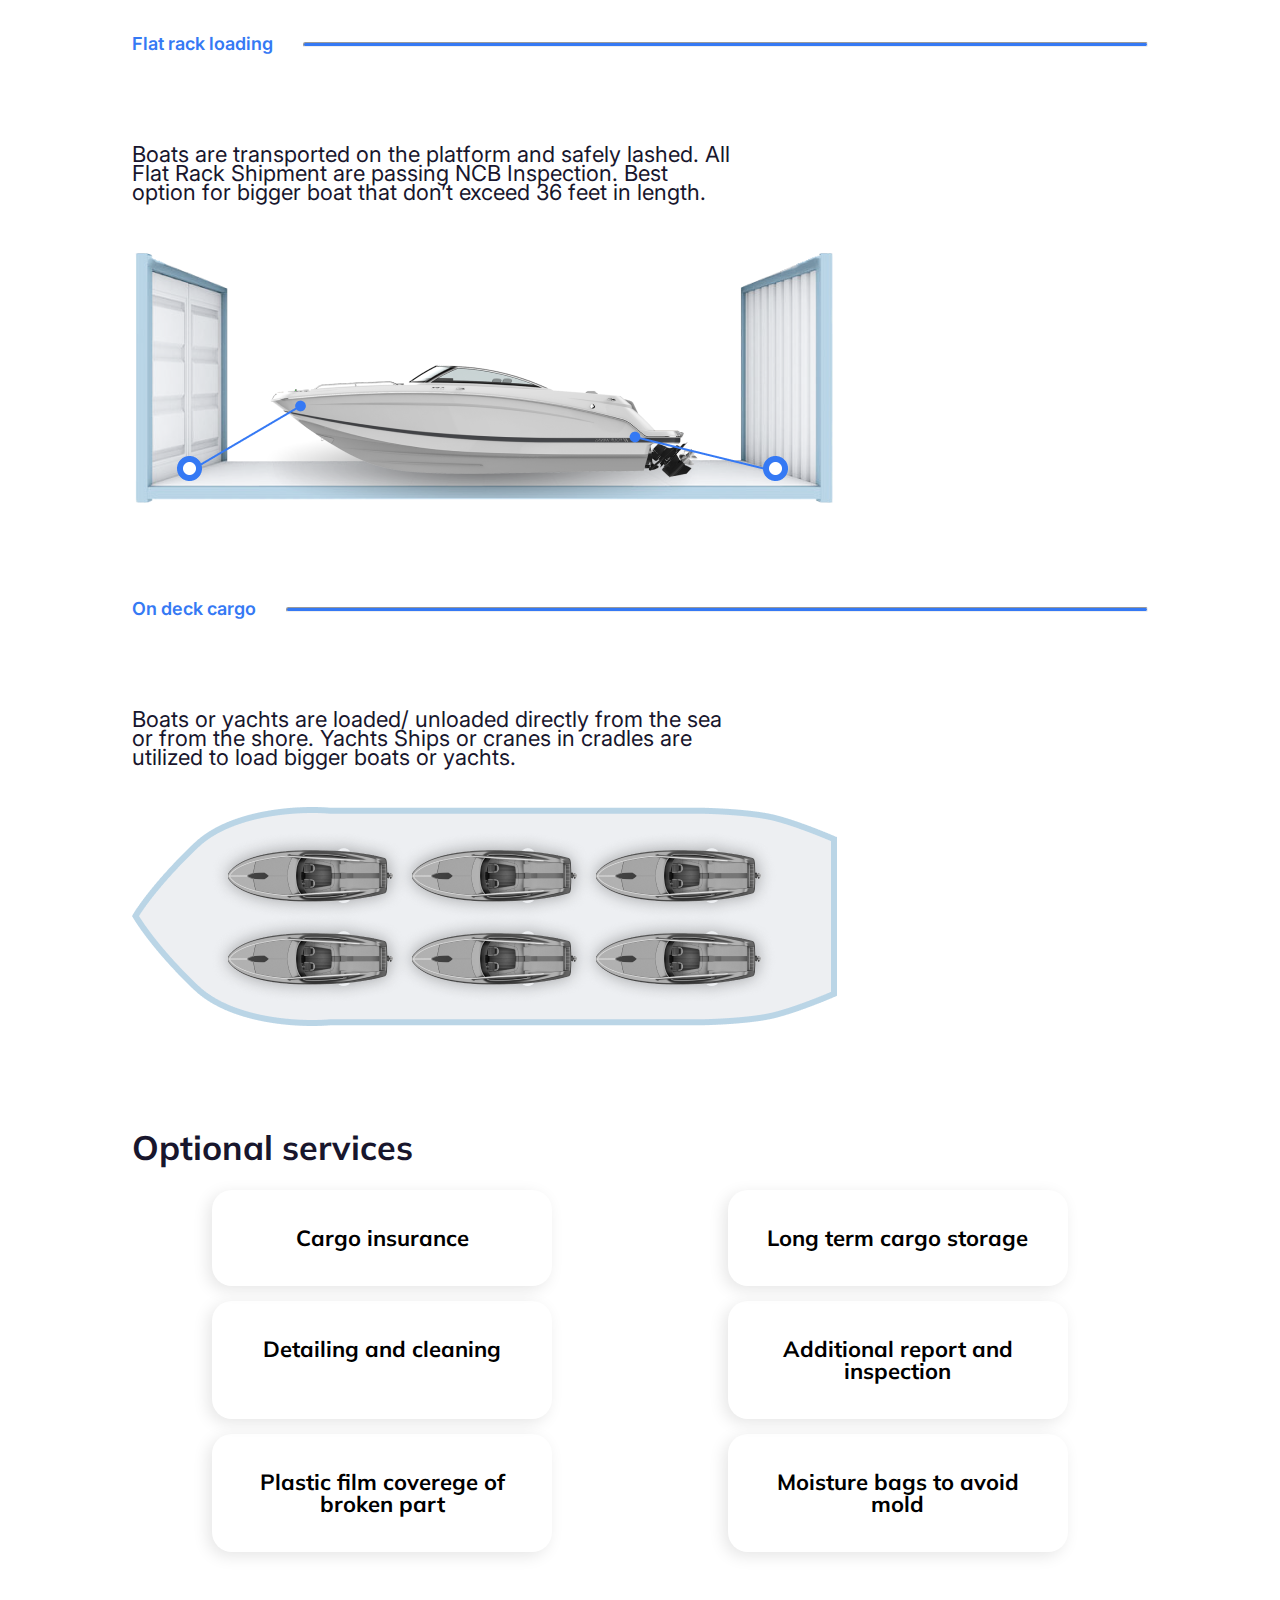
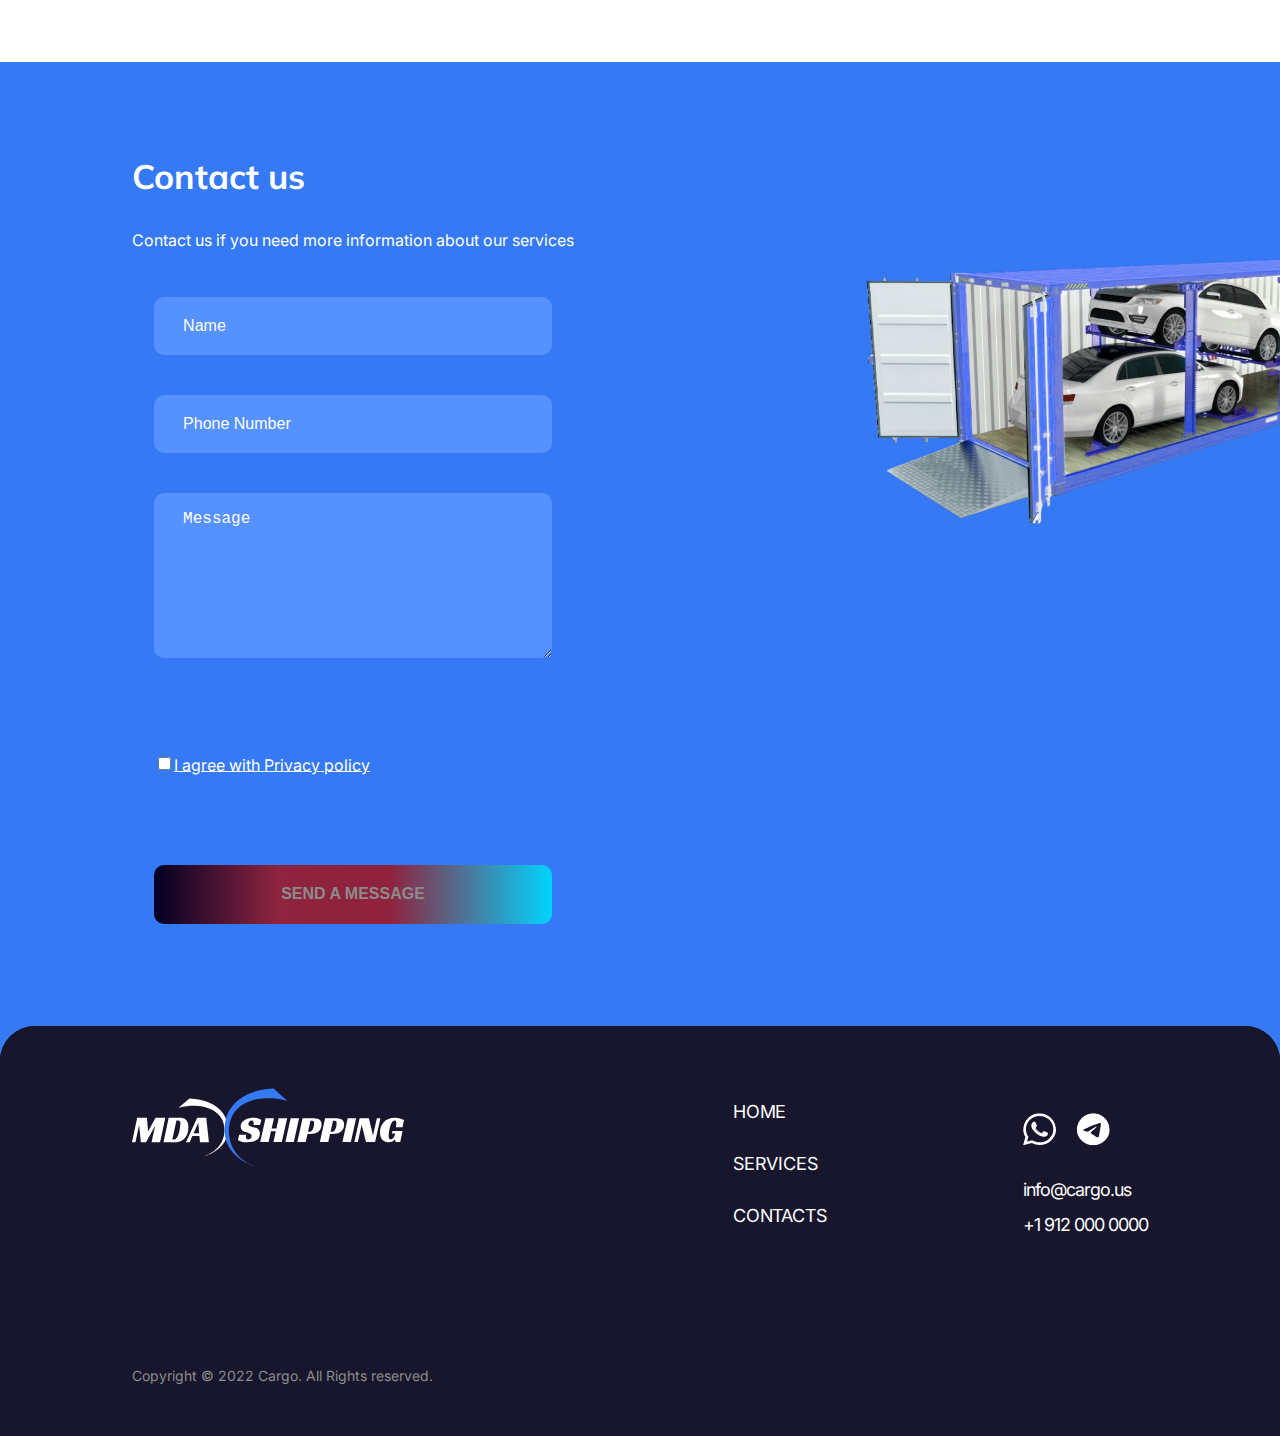
==== commit 8ec9c743: "textcenter" ====
--- a/index.html
+++ b/index.html
@@ -69,7 +69,7 @@
                     width="130"
                     height="114"
                   />
-                  <p>Fishing boats</p>
+                  <p class="pboats">Fishing boats</p>
                 </li>
                 <li class="button-class">
                   <img
@@ -78,7 +78,7 @@
                     width="130"
                     height="114"
                   />
-                  <p>Jet skis</p>
+                  <p class="pboats">Jet skis</p>
                 </li>
                 <li class="button-class">
                   <img
@@ -87,8 +87,9 @@
                     width="130"
                     height="114"
                   />
-                  <p>Sport boats</p>
-                </li>
+                  <p class="pboats">Sport boats</p>
+                </li>
+                <div class="tpsbts">
                 <li class="button-class">
                   <img
                     src="/srs/Group 226.svg"
@@ -96,8 +97,9 @@
                     width="130"
                     height="114"
                   />
-                  <p>Pontoon boats</p>
-                </li>
+                  <p class="pboats">Pontoon boats</p>
+                </li>
+              </div>
                 <li class="button-class">
                   <img
                     src="/srs/Group 229.svg"
@@ -105,7 +107,7 @@
                     width="130"
                     height="114"
                   />
-                  <p>Sail boats</p>
+                  <p class="pboats">Sail boats</p>
                 </li>
                 <li class="button-class">
                   <img
@@ -114,7 +116,7 @@
                     width="130"
                     height="114"
                   />
-                  <p>Yachts</p>
+                  <p class="pboats">Yachts</p>
                 </li>
               </ul>
             </div>
--- a/css/style.css
+++ b/css/style.css
@@ -228,7 +228,13 @@
     
 }
 
-
+.tpsbts{
+    display: flex;
+}
+
+.pboats{
+    text-align: center;
+}
 
 .opser-class{
         font-family: 'Mulish', sans-serif;
